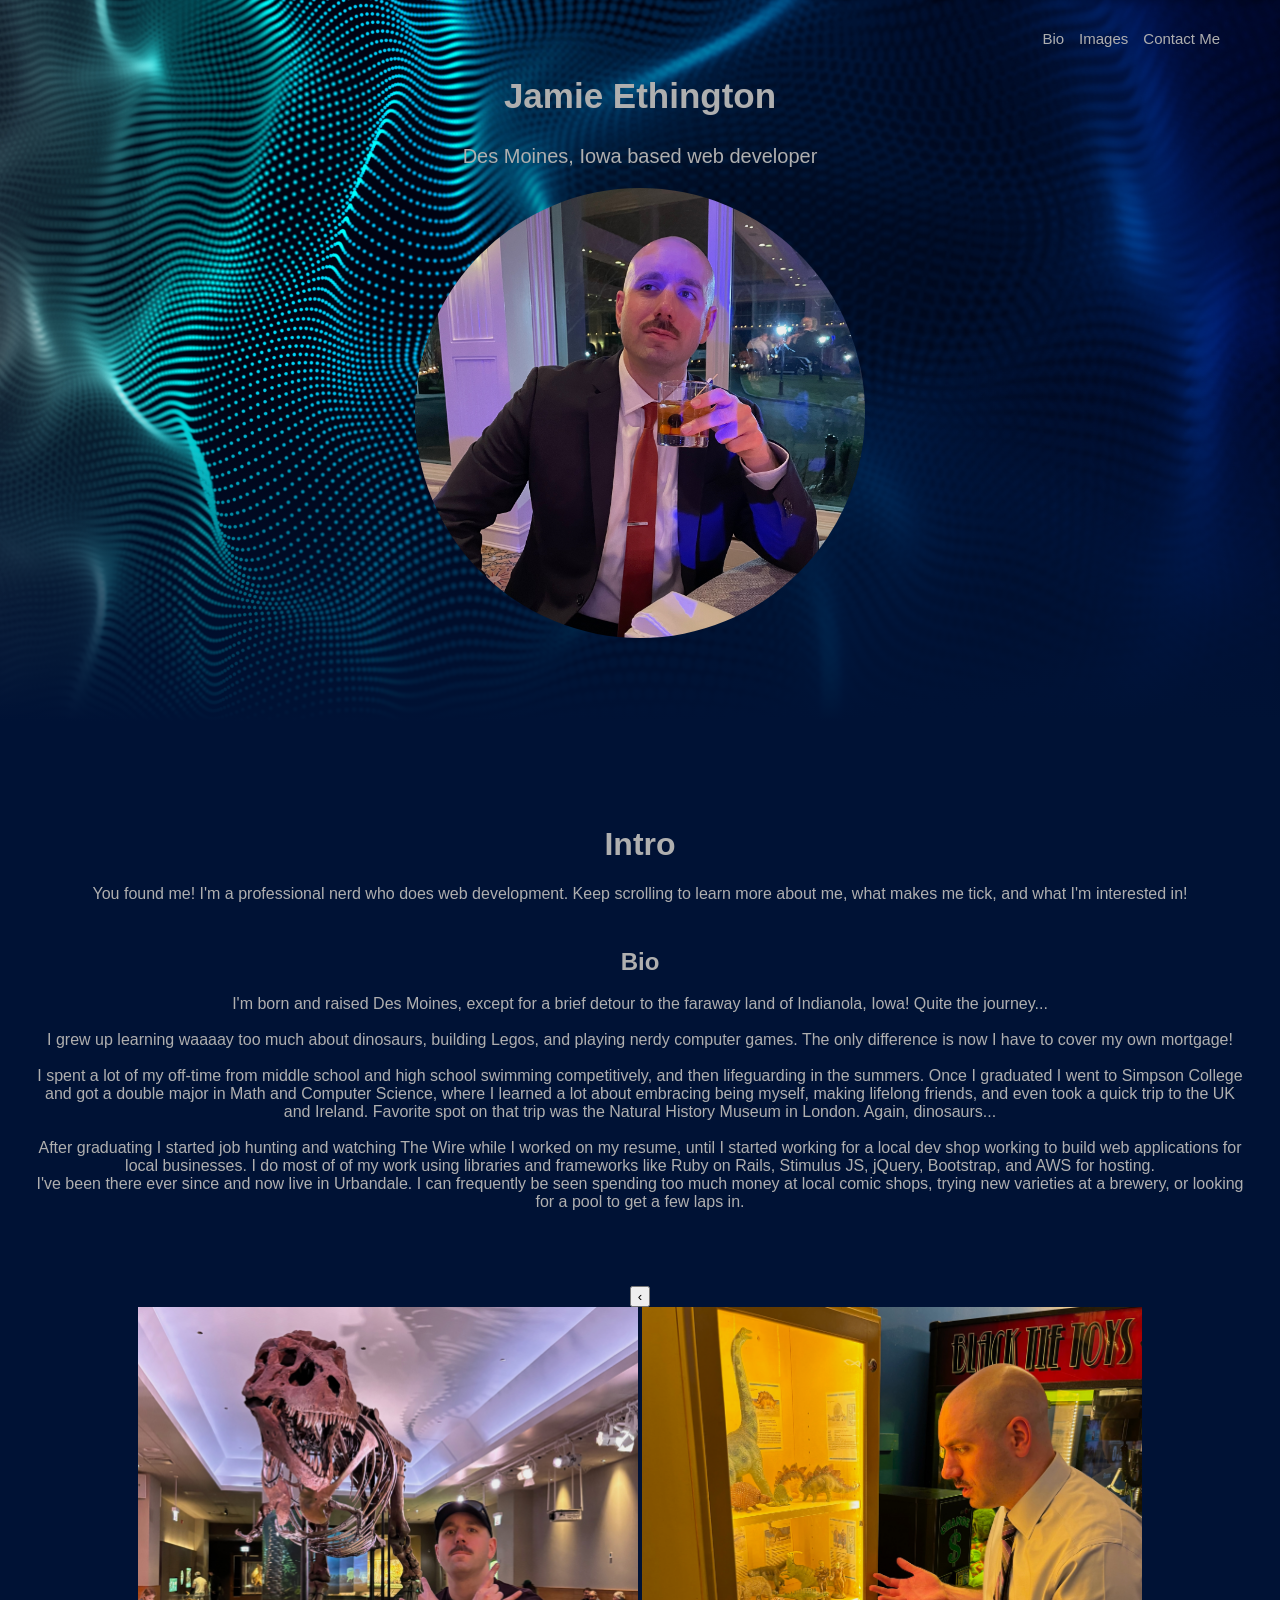
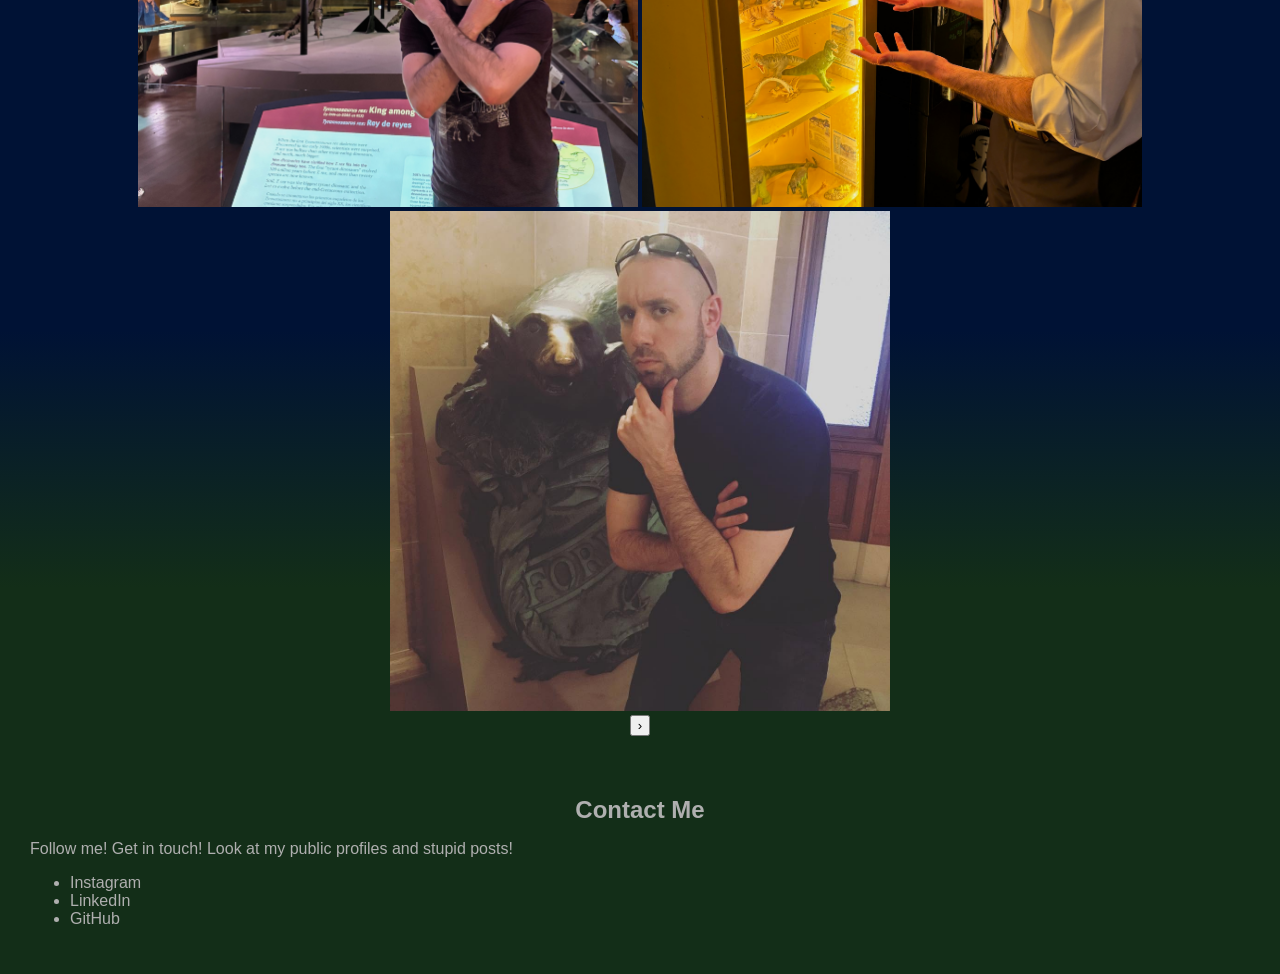
==== home.html @ 471b459c "Smooth scroll for nav links and extra styling" ====
<!DOCTYPE html>
<html lang="en">
  <head>
    <title>Jamie Ethington</title>
    <meta charset="utf-8">
    <meta name="viewport" content="width=device-width, initial-scale=1">
    <link rel="stylesheet" href="assets/stylesheets/styles.css">
  </head>

  <body>
    <script src="assets/javascripts/carousel.js"></script>
    <script src="assets/javascripts/smooth-scroll.js"></script>
    <div class="header-info">
      <div class="navbar"> 
        <a href="#bio-container" class="navbar-link">
          Bio
        </a>
  
        <a href="#image-container" class="navbar-link">
          Images
        </a>
  
        <a href="#contact-me" class="navbar-link">
          Contact Me
        </a>
      </div>

      <h2>Jamie Ethington</h2>
      <p>Des Moines, Iowa based web developer</p>
      <img src="images/Fancy.jpeg" class="intro-image">
    </div>

    <div class="main-content">
      <div class="intro">
        <h1>Intro</h1>
        <p>
          You found me! I'm a professional nerd who does web development. Keep scrolling to learn more about me, what makes me tick,
          and what I'm interested in!
        </p>
      </div>

      <div class="bio" id="bio-container">
        <h2>Bio</h2>
        <p>
          I'm born and raised Des Moines, except for a brief detour to the faraway land of Indianola, Iowa! Quite the journey...
          <br />
          <br />
          I grew up learning waaaay too much about dinosaurs, building Legos, and playing nerdy computer games. The only difference is now
          I have to cover my own mortgage!
          <br />
          <br />
          I spent a lot of my off-time from middle school and high school swimming competitively, and then lifeguarding in the summers.
          Once I graduated I went to Simpson College
          and got a double major in Math and Computer Science, where I learned a lot about embracing being myself, making lifelong friends, and
          even took a quick trip to the UK and Ireland. Favorite spot on that trip was the Natural History Museum in London. Again, dinosaurs...
          <br />
          <br />
          After graduating I started job hunting and watching The Wire while I worked on my resume, until I started working for a local
          dev shop working to build web applications for local businesses. I do most of of my work using libraries and frameworks like
          Ruby on Rails, Stimulus JS, jQuery, Bootstrap, and AWS for hosting.
          <br />
          I've been there ever since and now live in Urbandale. I can frequently be seen spending too much money
          at local comic shops, trying new varieties at a brewery, or looking for a pool to get a few laps in.
        </p>
      </div>

      <div class="image-carousel" id="image-container">
        <button class="carousel-btn prev" aria-label="Previous slide">‹</button>
        <div class="carousel-track">
          <img src="images/Sue.jpeg" class="carousel-slide active" height="500" width="500">
          <img src="images/Confused.jpeg" class="carousel-slide" height="500" width="500">
          <img src="images/Wisconsin.jpg" class="carousel-slide" height="500" width="500">
        </div>
        <button class="carousel-btn next" aria-label="Next slide">›</button>
      </div>
    </div>

    <div class="footer-links" id="contact-me">
      <h2 class="footer-header">Contact Me</h2>
      <p>Follow me! Get in touch! Look at my public profiles and stupid posts!</p>
      <ul>
        <li>
          <a href="https://www.instagram.com/jamie_ethington" target="_blank">Instagram</a>
        </li>

        <li>
          <a href="https://www.linkedin.com/in/jamesethington/" target="_blank">LinkedIn</a>
        </li>

        <li>
          <a href="https://github.com/jamie-e" target="_blank">GitHub</a>
        </li>
      </ul>
    </div>
    <script src="assets/javascripts/carousel.js"></script>
    <script src="assets/javascripts/smooth-scroll.js"></script>
  </body>
</html>
---- assets/stylesheets/styles.css ----
*, *::before, *::after {
  box-sizing: border-box;
}

html {
  scroll-behavior: smooth;
}

.header-info,
.footer-links,
.main-content {
  box-sizing: border-box;
}

body {
  font-family: Arial, Helvetica, sans-serif;
  width: 100%;
  margin: 0;
  color: #AFAFAF;
  min-height: 100vh;
  background-color: #132E18; /* fallback / color at the very bottom */
  background-image: linear-gradient(
    to bottom,
    #001235 0%,
    #001235 75%,
    #132E18 85%,
    #132E18 100%
  );
}

.navbar {
  display: flex;
  flex-direction: row;
  margin-right: 15px;
  justify-content: flex-end;
}

.navbar .navbar-link {
  font-size: 15px;
  color: #AFAFAF;
  text-decoration: none;
  margin-right: 15px;
}
.navbar .navbar-link:hover {
  color: #8C8C8C;
  text-decoration: underline;
}

.header-info {
  padding: 30px;
  padding-bottom: 75px;
  text-align: center;
  font-size: 35px;
  width: 100% !important;
  color: #AFAFAF;
  background-image:
    linear-gradient(to bottom, transparent 50%, #001235 100%),
    url('../../images/TechBackground.jpg');
  background-size: cover;
  background-repeat: no-repeat;
  background-position: center top;
}

.header-info .intro-image {
  height: 450px;
  width: 450px;
  border-radius: 50%;
  margin: 0 auto;
}

.header-info h2 {
  font-size: 35px;
  /* color: white; */
}

.header-info p {
  font-size: 20px;
  /* color: white; */
}

.main-content {
  padding: 30px;
  text-align: center;
}

.main-content .intro {
  margin-top: 75px;
  margin-bottom: 45px;
}

.main-content .bio {
  margin-bottom: 75px;
}

#bio-container,
#image-container,
#contact-me {
  scroll-margin-top: 30px;
}

.footer-links {
  padding: 30px;
  flex-direction: row;
  justify-content: space-between;
  width: 100% !important;
}

.footer-links .footer-header {
  margin: 0 auto;
  text-align: center;
}

.footer-links ul {
  list-style: disc;
}

.footer-links a {
  
  text-decoration: none;
  color: #AFAFAF;
}

.footer-links a:hover {
  color: #8C8C8C;
  text-decoration: underline;
}
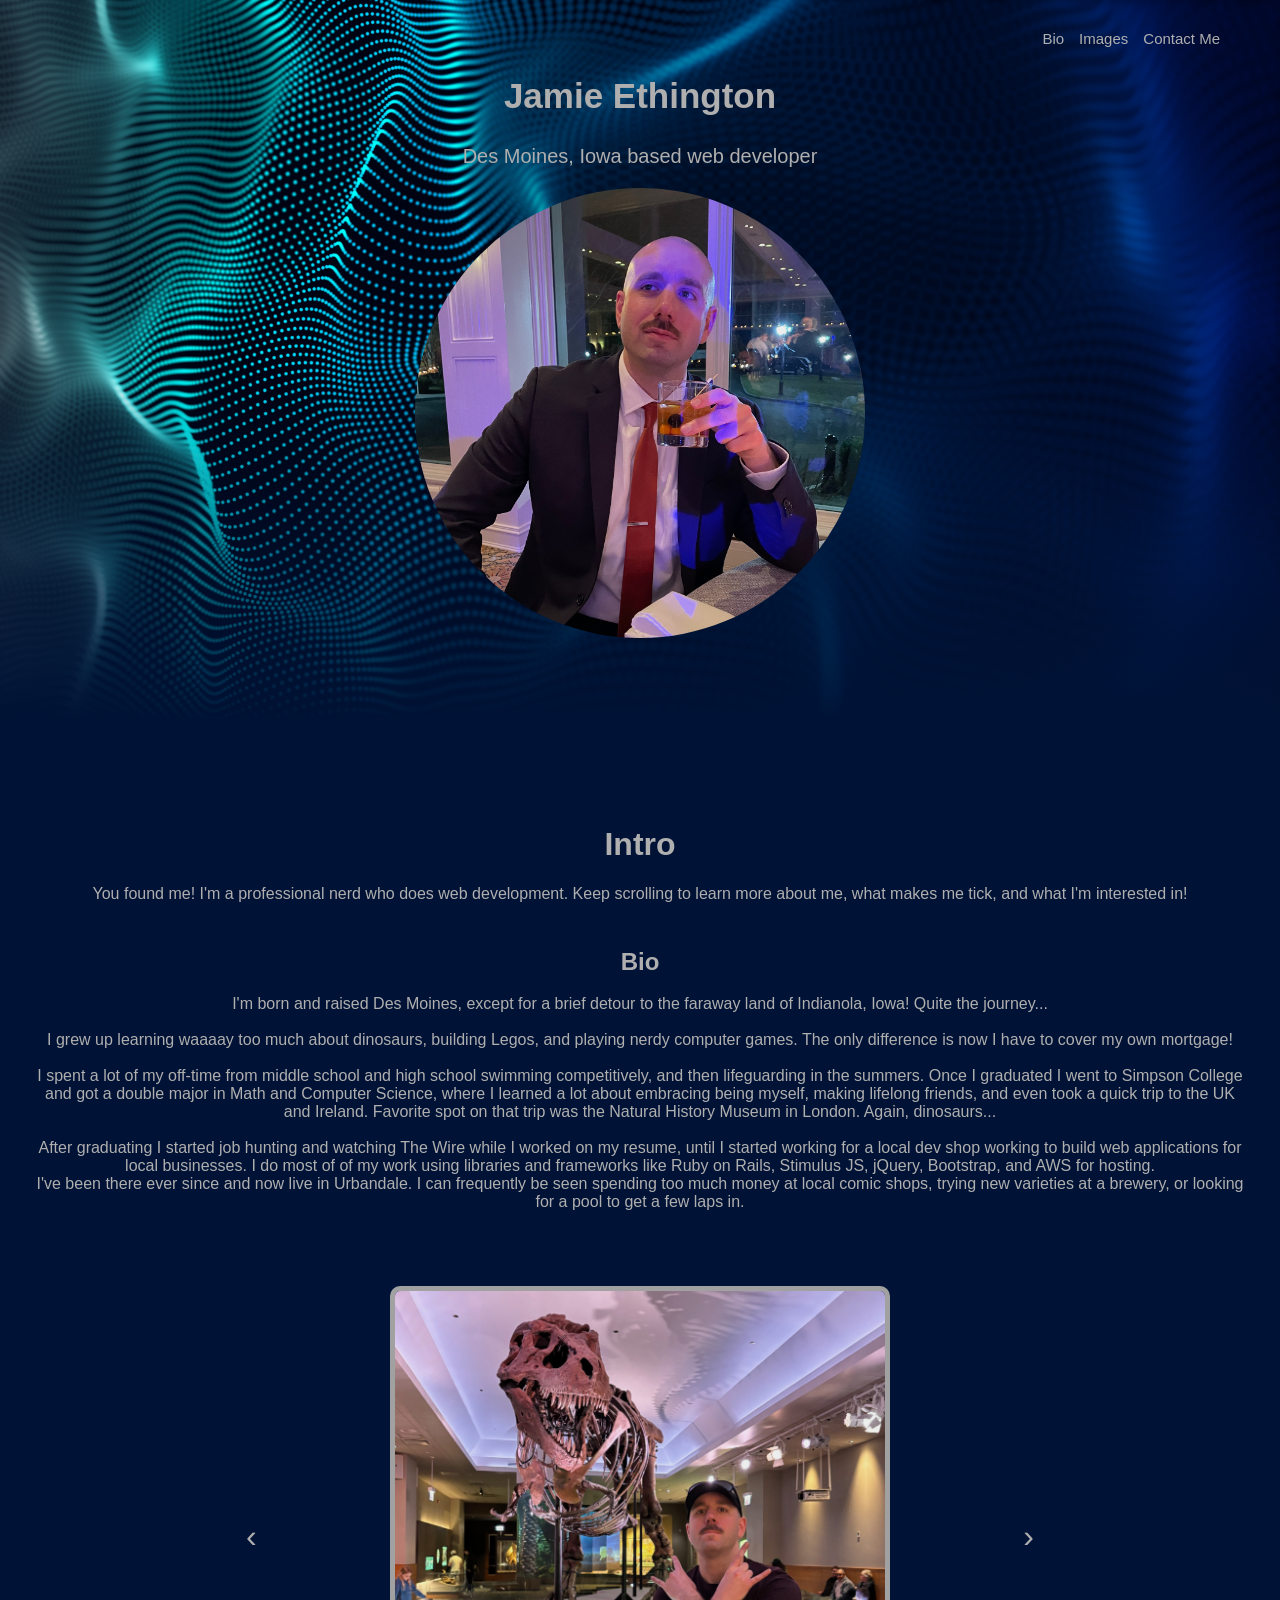
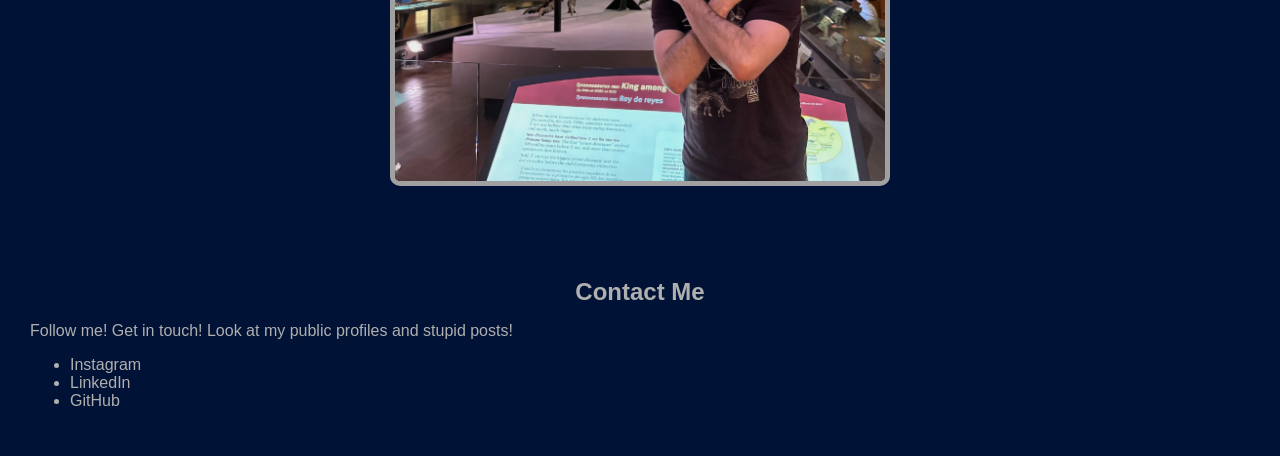
==== commit 0bcb9b43: "More styling / carousel tweaks" ====
--- a/home.html
+++ b/home.html
@@ -5,11 +5,10 @@
     <meta charset="utf-8">
     <meta name="viewport" content="width=device-width, initial-scale=1">
     <link rel="stylesheet" href="assets/stylesheets/styles.css">
+    <link rel="stylesheet" href="assets/stylesheets/carousel.css">
   </head>
 
   <body>
-    <script src="assets/javascripts/carousel.js"></script>
-    <script src="assets/javascripts/smooth-scroll.js"></script>
     <div class="header-info">
       <div class="navbar"> 
         <a href="#bio-container" class="navbar-link">
--- a/assets/stylesheets/styles.css
+++ b/assets/stylesheets/styles.css
@@ -12,19 +12,21 @@
   box-sizing: border-box;
 }
 
+.header-info.bg-loaded::before {
+  opacity: 1;
+}
+
 body {
   font-family: Arial, Helvetica, sans-serif;
   width: 100%;
   margin: 0;
   color: #AFAFAF;
   min-height: 100vh;
-  background-color: #132E18; /* fallback / color at the very bottom */
+  background-color: #001235; /* fallback / color at the very bottom */
   background-image: linear-gradient(
     to bottom,
     #001235 0%,
-    #001235 75%,
-    #132E18 85%,
-    #132E18 100%
+    #001235 75%
   );
 }
 
--- a/assets/stylesheets/carousel.css
+++ b/assets/stylesheets/carousel.css
@@ -0,0 +1,40 @@
+.image-carousel {
+  position: relative;
+  max-width: 800px;
+  margin: 2rem auto;
+}
+
+.carousel-track {
+  display: flex;
+  justify-content: center;
+  align-items: center;
+  min-height: 400px;
+}
+
+.carousel-slide {
+  display: none;
+  width: 500px;
+  height: 500px;
+  object-fit: cover;
+  border-radius: 10px;
+  border: solid 5px #A1A1A1;
+}
+
+.carousel-slide.active {
+  display: block;
+}
+
+.carousel-btn {
+  position: absolute;
+  top: 50%;
+  transform: translateY(-50%);
+  z-index: 1;
+  font-size: 2rem;
+  background: transparent;
+  border: none;
+  color: #AFAFAF;
+  cursor: pointer;
+}
+
+.carousel-btn.prev { left: 0; }
+.carousel-btn.next { right: 0; }
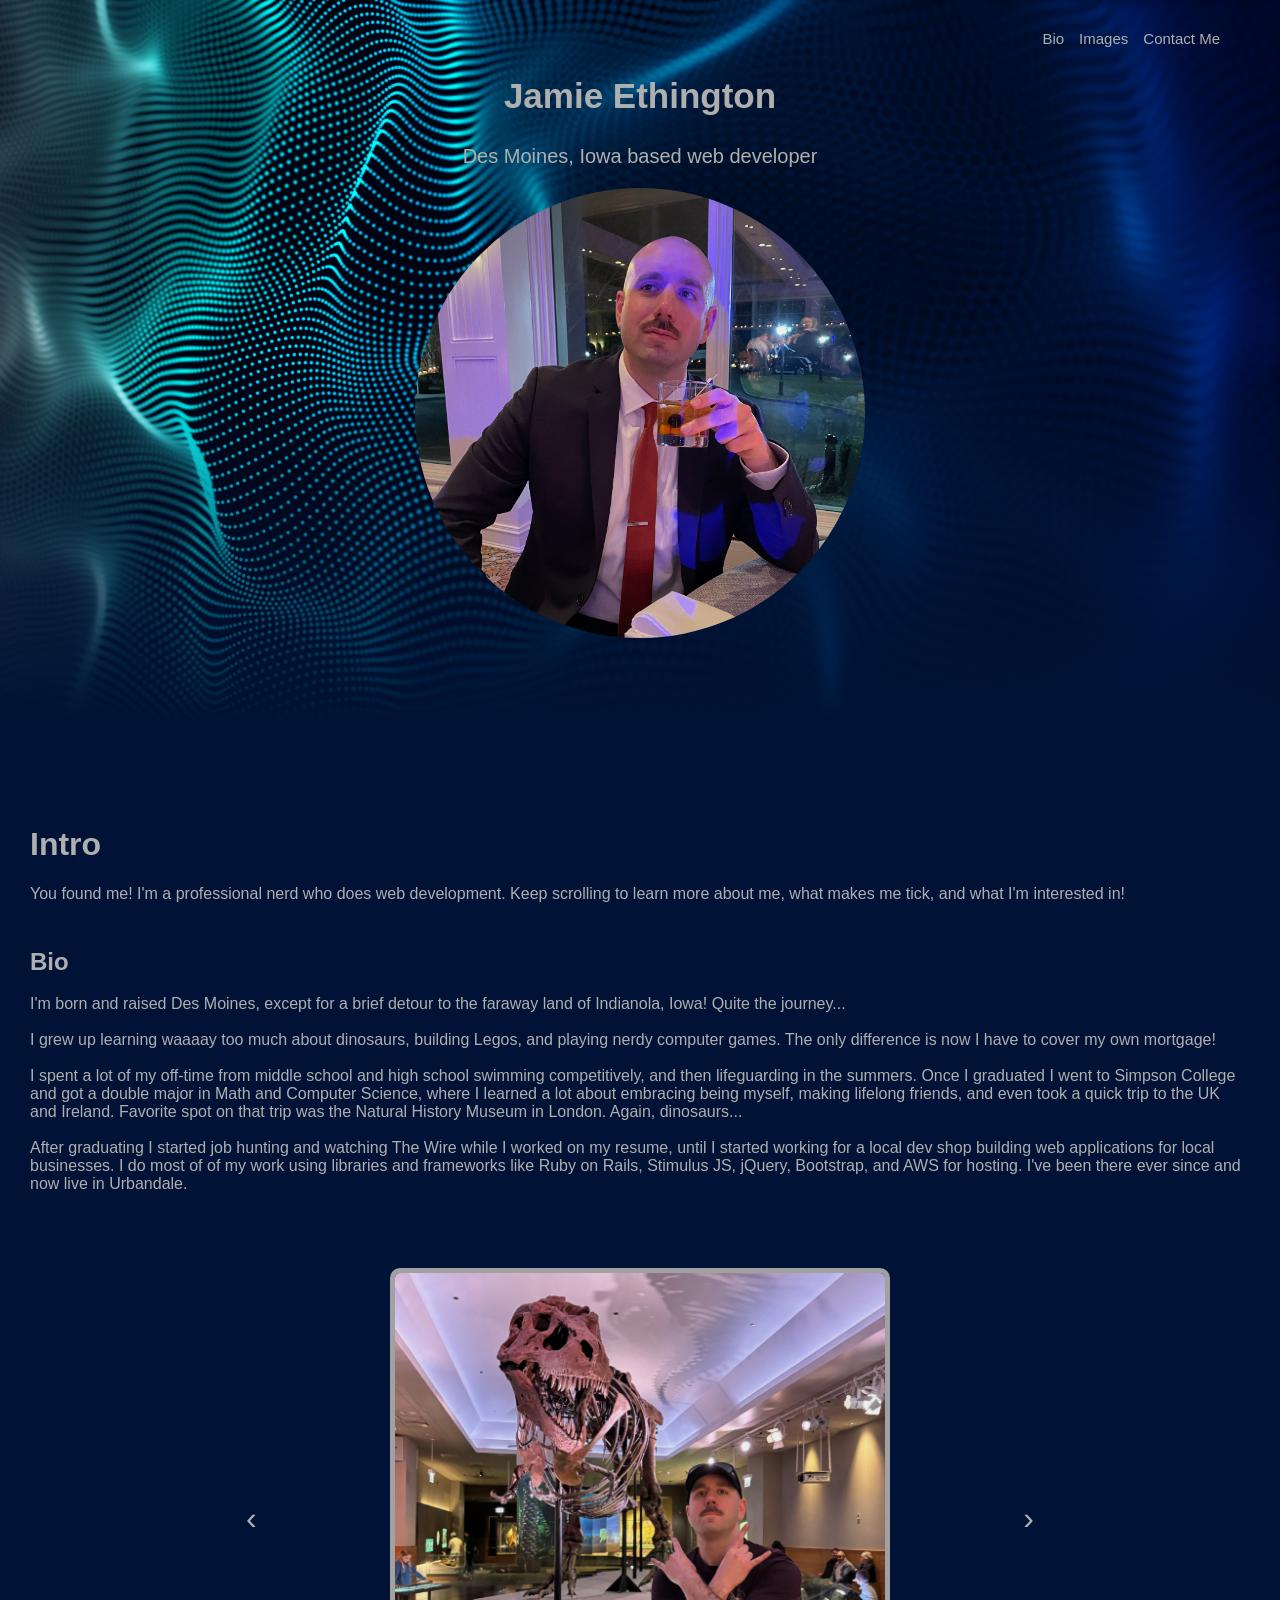
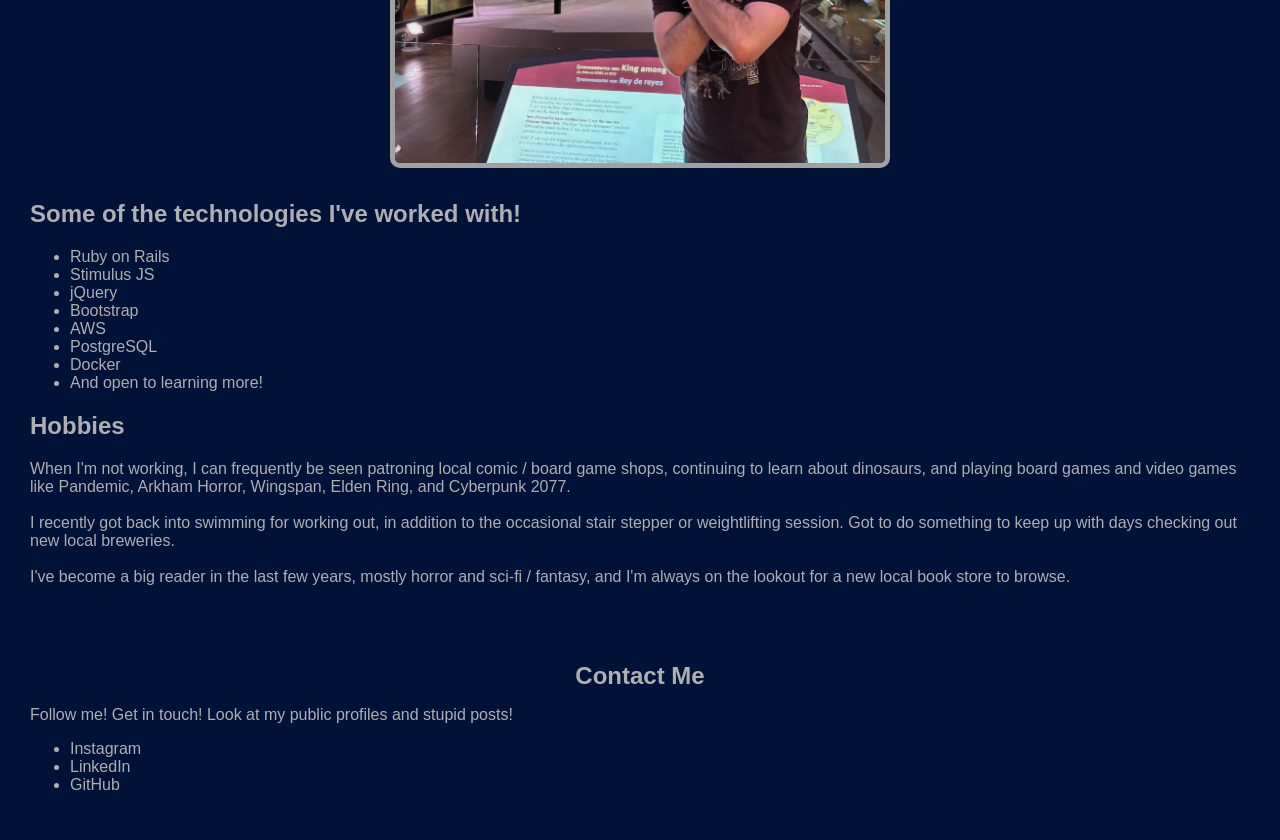
==== commit b5fdeefd: "Some home page text / format changes" ====
--- a/home.html
+++ b/home.html
@@ -55,11 +55,8 @@
           <br />
           <br />
           After graduating I started job hunting and watching The Wire while I worked on my resume, until I started working for a local
-          dev shop working to build web applications for local businesses. I do most of of my work using libraries and frameworks like
-          Ruby on Rails, Stimulus JS, jQuery, Bootstrap, and AWS for hosting.
-          <br />
-          I've been there ever since and now live in Urbandale. I can frequently be seen spending too much money
-          at local comic shops, trying new varieties at a brewery, or looking for a pool to get a few laps in.
+          dev shop building web applications for local businesses. I do most of of my work using libraries and frameworks like
+          Ruby on Rails, Stimulus JS, jQuery, Bootstrap, and AWS for hosting. I've been there ever since and now live in Urbandale.
         </p>
       </div>
 
@@ -71,6 +68,36 @@
           <img src="images/Wisconsin.jpg" class="carousel-slide" height="500" width="500">
         </div>
         <button class="carousel-btn next" aria-label="Next slide">›</button>
+      </div>
+
+      <div class="what-i-work-on">
+        <h2>Some of the technologies I've worked with!</h2>
+        <ul>
+          <li>Ruby on Rails</li>
+          <li>Stimulus JS</li>
+          <li>jQuery</li>
+          <li>Bootstrap</li>
+          <li>AWS</li>
+          <li>PostgreSQL</li>
+          <li>Docker</li>
+          <li>And open to learning more!</li>
+        </ul>
+      </div>
+
+      <div class="hobbies">
+        <h2>Hobbies</h2>
+        <p>
+          When I'm not working, I can frequently be seen patroning local comic / board game shops, continuing to learn about dinosaurs, and
+          playing board games and video games like Pandemic, Arkham Horror, Wingspan, Elden Ring, and Cyberpunk 2077.
+          <br />
+          <br />
+          I recently got back into swimming for working out, in addition to the occasional stair stepper or weightlifting session. Got to do something
+          to keep up with days checking out new local breweries.
+          <br />
+          <br />
+          I've become a big reader in the last few years, mostly horror and sci-fi / fantasy, and I'm always on the lookout for a new local book
+          store to browse.
+        </p>
       </div>
     </div>
 
--- a/assets/stylesheets/styles.css
+++ b/assets/stylesheets/styles.css
@@ -82,7 +82,7 @@
 
 .main-content {
   padding: 30px;
-  text-align: center;
+  /* text-align: center; */
 }
 
 .main-content .intro {
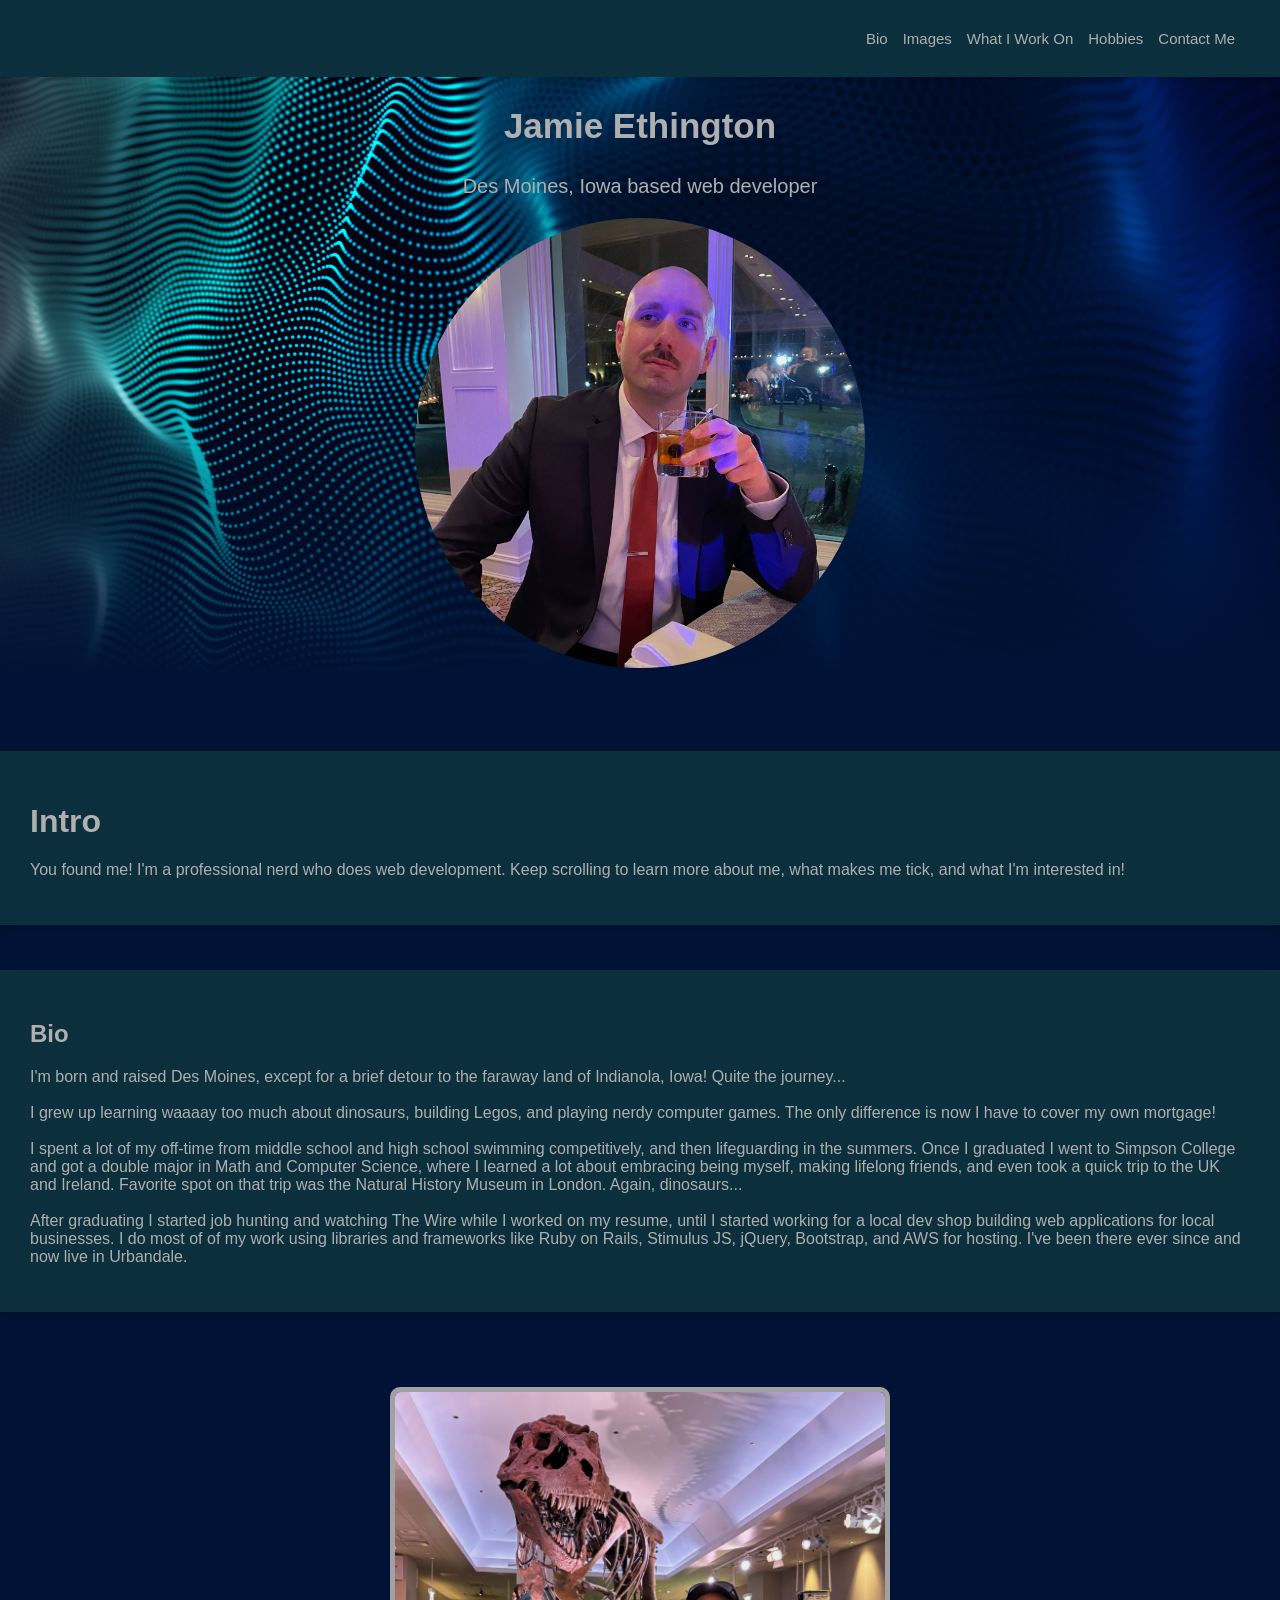
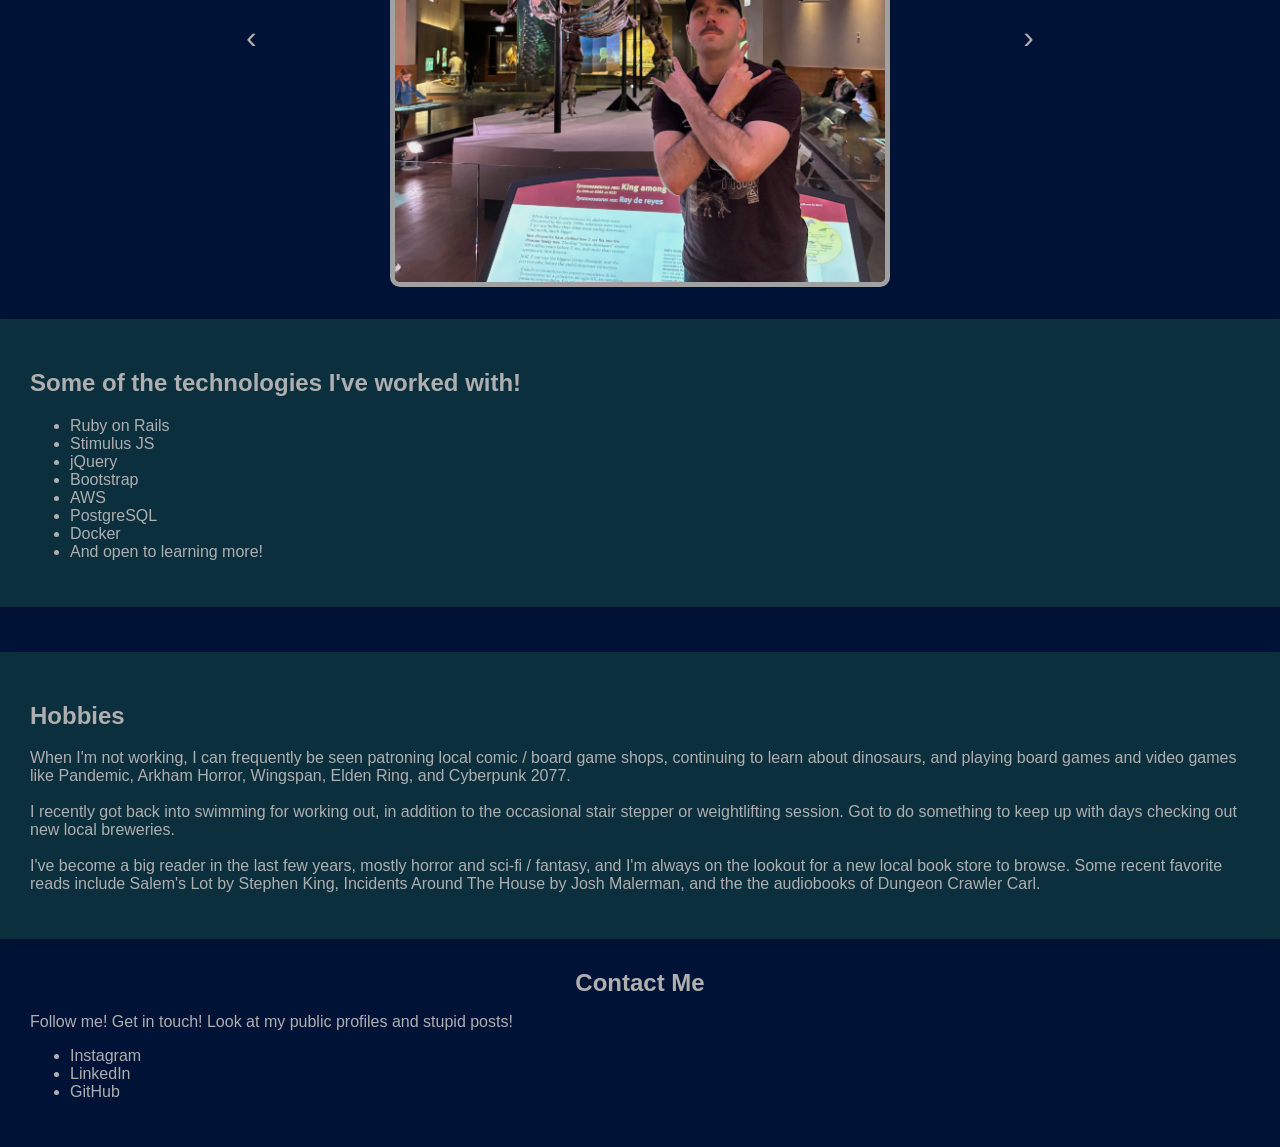
==== commit 05ccdad1: "Some home page styling changes" ====
--- a/home.html
+++ b/home.html
@@ -17,6 +17,14 @@
   
         <a href="#image-container" class="navbar-link">
           Images
+        </a>
+
+        <a href="#what-i-work-on" class="navbar-link">
+          What I Work On
+        </a>
+
+        <a href="#hobbies" class="navbar-link">
+          Hobbies
         </a>
   
         <a href="#contact-me" class="navbar-link">
@@ -70,7 +78,7 @@
         <button class="carousel-btn next" aria-label="Next slide">›</button>
       </div>
 
-      <div class="what-i-work-on">
+      <div class="what-i-work-on" id="what-i-work-on">
         <h2>Some of the technologies I've worked with!</h2>
         <ul>
           <li>Ruby on Rails</li>
@@ -84,7 +92,7 @@
         </ul>
       </div>
 
-      <div class="hobbies">
+      <div class="hobbies" id="hobbies">
         <h2>Hobbies</h2>
         <p>
           When I'm not working, I can frequently be seen patroning local comic / board game shops, continuing to learn about dinosaurs, and
@@ -96,7 +104,8 @@
           <br />
           <br />
           I've become a big reader in the last few years, mostly horror and sci-fi / fantasy, and I'm always on the lookout for a new local book
-          store to browse.
+          store to browse. Some recent favorite reads include Salem's Lot by Stephen King, Incidents Around The House by Josh Malerman, and the
+          the audiobooks of Dungeon Crawler Carl.
         </p>
       </div>
     </div>
--- a/assets/stylesheets/styles.css
+++ b/assets/stylesheets/styles.css
@@ -33,8 +33,10 @@
 .navbar {
   display: flex;
   flex-direction: row;
-  margin-right: 15px;
   justify-content: flex-end;
+  padding: 30px;
+  box-shadow: 0 4px 6px rgba(0, 0, 0, 0.1);
+  background-color: #0B2F3C;
 }
 
 .navbar .navbar-link {
@@ -49,8 +51,8 @@
 }
 
 .header-info {
-  padding: 30px;
-  padding-bottom: 75px;
+  /* padding: 30px;
+  padding-bottom: 75px; */
   text-align: center;
   font-size: 35px;
   width: 100% !important;
@@ -72,32 +74,44 @@
 
 .header-info h2 {
   font-size: 35px;
-  /* color: white; */
 }
 
 .header-info p {
   font-size: 20px;
-  /* color: white; */
-}
-
-.main-content {
-  padding: 30px;
-  /* text-align: center; */
 }
 
 .main-content .intro {
   margin-top: 75px;
   margin-bottom: 45px;
+  padding: 30px;
+  background-color: #0B2F3C;
+  box-shadow: 0 4px 6px rgba(0, 0, 0, 0.1);
 }
 
 .main-content .bio {
   margin-bottom: 75px;
+  padding: 30px;
+  background-color: #0B2F3C;
+  box-shadow: 0 4px 6px rgba(0, 0, 0, 0.1);
 }
 
 #bio-container,
 #image-container,
 #contact-me {
   scroll-margin-top: 30px;
+}
+
+.main-content .what-i-work-on {
+  padding: 30px;
+  background-color: #0B2F3C;
+  box-shadow: 0 4px 6px rgba(0, 0, 0, 0.1);
+  margin-bottom: 45px;
+}
+
+.main-content .hobbies {
+  padding: 30px;
+  background-color: #0B2F3C;
+  box-shadow: 0 4px 6px rgba(0, 0, 0, 0.1);
 }
 
 .footer-links {
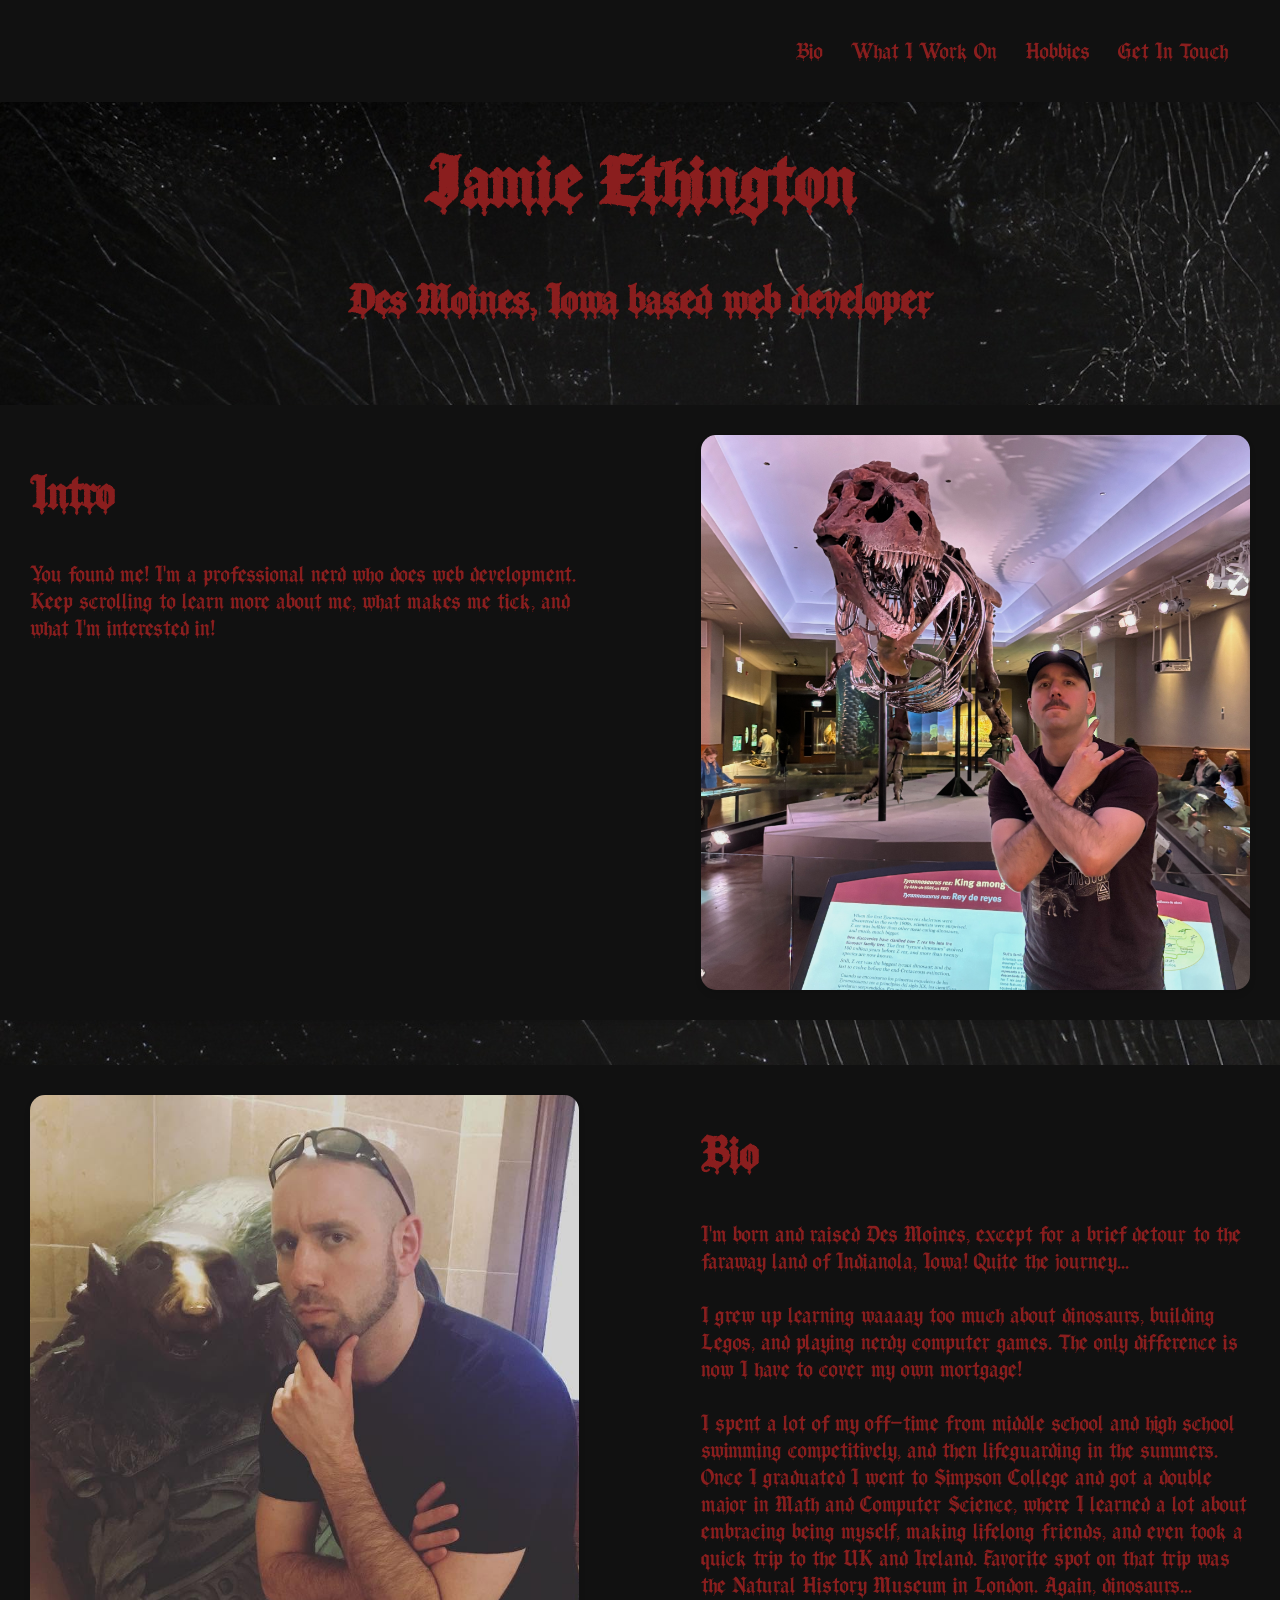
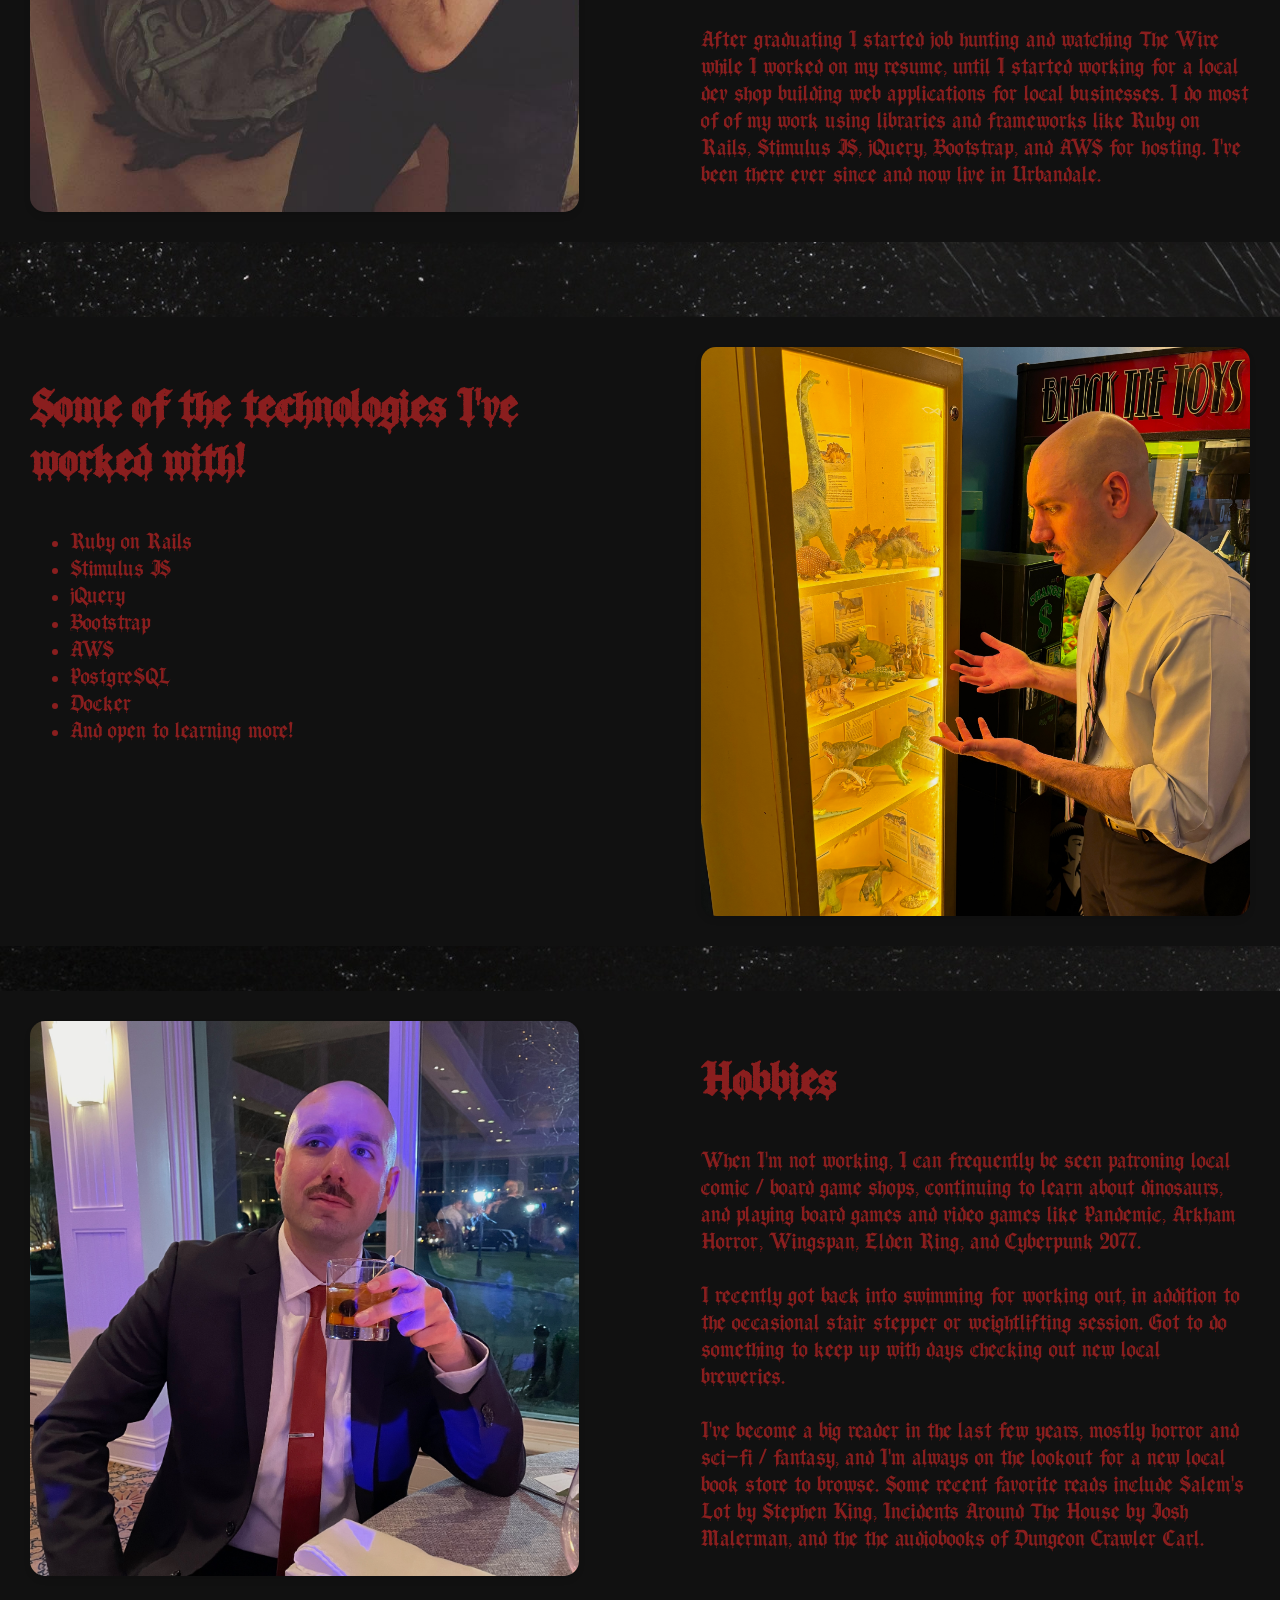
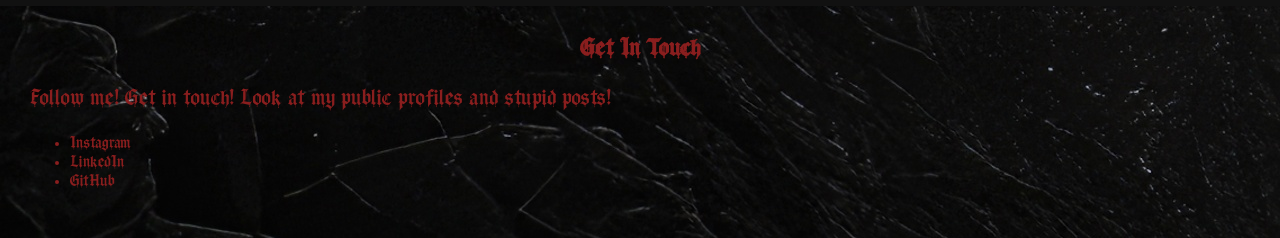
==== commit b2492009: "Adding background image and moving changes over to 'home.html' - committing before deleting home_alt" ====
--- a/home.html
+++ b/home.html
@@ -4,114 +4,132 @@
     <title>Jamie Ethington</title>
     <meta charset="utf-8">
     <meta name="viewport" content="width=device-width, initial-scale=1">
-    <link rel="stylesheet" href="assets/stylesheets/styles.css">
-    <link rel="stylesheet" href="assets/stylesheets/carousel.css">
+    <link rel="stylesheet" href="assets/stylesheets/home_styles.css">
+    <link rel="stylesheet" href="assets/stylesheets/media_queries.css">
   </head>
 
   <body>
     <div class="header-info">
       <div class="navbar"> 
-        <a href="#bio-container" class="navbar-link">
-          Bio
-        </a>
+        <div class="nav-links">
+          <a href="#bio-container" class="navbar-link">
+            Bio
+          </a>
   
-        <a href="#image-container" class="navbar-link">
-          Images
-        </a>
+          <a href="#what-i-work-on" class="navbar-link">
+            What I Work On
+          </a>
 
-        <a href="#what-i-work-on" class="navbar-link">
-          What I Work On
-        </a>
+          <a href="#hobbies" class="navbar-link">
+            Hobbies
+          </a>
 
-        <a href="#hobbies" class="navbar-link">
-          Hobbies
-        </a>
-  
-        <a href="#contact-me" class="navbar-link">
-          Contact Me
-        </a>
+          <a href="#get-in-touch" class="navbar-link">
+            Get In Touch
+          </a>
+        </div>
+
+        <!-- Hamburger Button (Mobile Only) -->
+        <button class="hamburger" id="hamburger-btn" aria-label="Toggle Navigation">
+          &#9776; <!-- Unicode hamburger icon (☰) -->
+        </button>
       </div>
 
-      <h2>Jamie Ethington</h2>
-      <p>Des Moines, Iowa based web developer</p>
-      <img src="images/Fancy.jpeg" class="intro-image">
+
+      <h1>Jamie Ethington</h2>
+      <h3>Des Moines, Iowa based web developer</h3>
     </div>
 
     <div class="main-content">
       <div class="intro">
-        <h1>Intro</h1>
-        <p>
-          You found me! I'm a professional nerd who does web development. Keep scrolling to learn more about me, what makes me tick,
-          and what I'm interested in!
-        </p>
+        <div class="intro-text">
+          <h2>Intro</h2>
+          <p>
+            You found me! I'm a professional nerd who does web development. Keep scrolling to learn more about me, what makes me tick,
+            and what I'm interested in!
+          </p>
+        </div>
+
+        <div class="intro-image">
+          <img src="images/Sue.jpeg" class="page-image-img">
+        </div>
       </div>
 
       <div class="bio" id="bio-container">
-        <h2>Bio</h2>
-        <p>
-          I'm born and raised Des Moines, except for a brief detour to the faraway land of Indianola, Iowa! Quite the journey...
-          <br />
-          <br />
-          I grew up learning waaaay too much about dinosaurs, building Legos, and playing nerdy computer games. The only difference is now
-          I have to cover my own mortgage!
-          <br />
-          <br />
-          I spent a lot of my off-time from middle school and high school swimming competitively, and then lifeguarding in the summers.
-          Once I graduated I went to Simpson College
-          and got a double major in Math and Computer Science, where I learned a lot about embracing being myself, making lifelong friends, and
-          even took a quick trip to the UK and Ireland. Favorite spot on that trip was the Natural History Museum in London. Again, dinosaurs...
-          <br />
-          <br />
-          After graduating I started job hunting and watching The Wire while I worked on my resume, until I started working for a local
-          dev shop building web applications for local businesses. I do most of of my work using libraries and frameworks like
-          Ruby on Rails, Stimulus JS, jQuery, Bootstrap, and AWS for hosting. I've been there ever since and now live in Urbandale.
-        </p>
-      </div>
+        <div class="bio-image">
+          <img src="images/Wisconsin.jpg" class="page-image-img">
+        </div>
 
-      <div class="image-carousel" id="image-container">
-        <button class="carousel-btn prev" aria-label="Previous slide">‹</button>
-        <div class="carousel-track">
-          <img src="images/Sue.jpeg" class="carousel-slide active" height="500" width="500">
-          <img src="images/Confused.jpeg" class="carousel-slide" height="500" width="500">
-          <img src="images/Wisconsin.jpg" class="carousel-slide" height="500" width="500">
+        <div class="bio-text">
+          <h2>Bio</h2>
+          <p>
+            I'm born and raised Des Moines, except for a brief detour to the faraway land of Indianola, Iowa! Quite the journey...
+            <br />
+            <br />
+            I grew up learning waaaay too much about dinosaurs, building Legos, and playing nerdy computer games. The only difference is now
+            I have to cover my own mortgage!
+            <br />
+            <br />
+            I spent a lot of my off-time from middle school and high school swimming competitively, and then lifeguarding in the summers.
+            Once I graduated I went to Simpson College
+            and got a double major in Math and Computer Science, where I learned a lot about embracing being myself, making lifelong friends, and
+            even took a quick trip to the UK and Ireland. Favorite spot on that trip was the Natural History Museum in London. Again, dinosaurs...
+            <br />
+            <br />
+            After graduating I started job hunting and watching The Wire while I worked on my resume, until I started working for a local
+            dev shop building web applications for local businesses. I do most of of my work using libraries and frameworks like
+            Ruby on Rails, Stimulus JS, jQuery, Bootstrap, and AWS for hosting. I've been there ever since and now live in Urbandale.
+          </p>
         </div>
-        <button class="carousel-btn next" aria-label="Next slide">›</button>
       </div>
 
       <div class="what-i-work-on" id="what-i-work-on">
-        <h2>Some of the technologies I've worked with!</h2>
-        <ul>
-          <li>Ruby on Rails</li>
-          <li>Stimulus JS</li>
-          <li>jQuery</li>
-          <li>Bootstrap</li>
-          <li>AWS</li>
-          <li>PostgreSQL</li>
-          <li>Docker</li>
-          <li>And open to learning more!</li>
-        </ul>
+
+        <div class="what-i-work-on-text">
+          <h2>Some of the technologies I've worked with!</h2>
+          <ul>
+            <li>Ruby on Rails</li>
+            <li>Stimulus JS</li>
+            <li>jQuery</li>
+            <li>Bootstrap</li>
+            <li>AWS</li>
+            <li>PostgreSQL</li>
+            <li>Docker</li>
+            <li>And open to learning more!</li>
+          </ul>
+        </div>
+
+        <div class="what-i-work-on-image">
+          <img src="images/Confused.jpeg" class="page-image-img">
+        </div>
       </div>
 
       <div class="hobbies" id="hobbies">
-        <h2>Hobbies</h2>
-        <p>
-          When I'm not working, I can frequently be seen patroning local comic / board game shops, continuing to learn about dinosaurs, and
-          playing board games and video games like Pandemic, Arkham Horror, Wingspan, Elden Ring, and Cyberpunk 2077.
-          <br />
-          <br />
-          I recently got back into swimming for working out, in addition to the occasional stair stepper or weightlifting session. Got to do something
-          to keep up with days checking out new local breweries.
-          <br />
-          <br />
-          I've become a big reader in the last few years, mostly horror and sci-fi / fantasy, and I'm always on the lookout for a new local book
-          store to browse. Some recent favorite reads include Salem's Lot by Stephen King, Incidents Around The House by Josh Malerman, and the
-          the audiobooks of Dungeon Crawler Carl.
-        </p>
+        <div class="hobbies-image">
+          <img src="images/Fancy.jpeg" class="page-image-img">
+        </div>
+
+        <div class="hobbies-text">
+          <h2>Hobbies</h2>
+          <p>
+            When I'm not working, I can frequently be seen patroning local comic / board game shops, continuing to learn about dinosaurs, and
+            playing board games and video games like Pandemic, Arkham Horror, Wingspan, Elden Ring, and Cyberpunk 2077.
+            <br />
+            <br />
+            I recently got back into swimming for working out, in addition to the occasional stair stepper or weightlifting session. Got to do something
+            to keep up with days checking out new local breweries.
+            <br />
+            <br />
+            I've become a big reader in the last few years, mostly horror and sci-fi / fantasy, and I'm always on the lookout for a new local book
+            store to browse. Some recent favorite reads include Salem's Lot by Stephen King, Incidents Around The House by Josh Malerman, and the
+            the audiobooks of Dungeon Crawler Carl.
+          </p>
+        </div>
       </div>
     </div>
 
-    <div class="footer-links" id="contact-me">
-      <h2 class="footer-header">Contact Me</h2>
+    <div class="footer-links" id="get-in-touch">
+      <h2 class="footer-header">Get In Touch</h2>
       <p>Follow me! Get in touch! Look at my public profiles and stupid posts!</p>
       <ul>
         <li>
--- a/assets/stylesheets/home_styles.css
+++ b/assets/stylesheets/home_styles.css
@@ -0,0 +1,236 @@
+@font-face {
+  font-family: "Grimoire";
+  src: url("../fonts/GrimoireNoire.otf") format("opentype");
+  font-weight: normal;
+  font-style: normal;
+  font-display: swap;
+}
+
+*, *::before, *::after {
+  box-sizing: border-box;
+}
+
+html {
+  scroll-behavior: smooth;
+}
+
+.hamburger {
+  display: none;
+  background: none;
+  border: none;
+  font-size: 28px;
+  cursor: pointer;
+  color: #8A1E1E;
+}
+
+.header-info,
+.footer-links,
+.main-content {
+  box-sizing: border-box;
+}
+
+.header-info.bg-loaded::before {
+  opacity: 1;
+}
+
+body {
+  font-family: "Grimoire", Arial, sans-serif;
+  width: 100%;
+  margin: 0;
+  color: #8A1E1E;
+  min-height: 100vh;
+  /*
+    Background Image downloaded from Mustafa V on Vecteezy
+    URL: https://www.vecteezy.com/members/mfbtasarim
+  */
+  background-color: #1A1A1A;
+  background-image: url('../../images/vecteezy_textured-black-board-background-close-up-background-with_22563338.jpg');
+  background-repeat: repeat;
+}
+
+body p {
+  font-size: 22px;
+  font-weight: 300;
+}
+
+.navbar {
+  display: flex;
+  flex-direction: row;
+  justify-content: flex-end;
+  padding: 30px;
+  box-shadow: 0 4px 6px rgba(0, 0, 0, 0.1);
+  background-color: #111111;
+}
+
+.navbar .navbar-link {
+  font-size: 22px;
+  color: #8A1E1E;
+  text-decoration: none;
+  margin-right: 22px;
+}
+.navbar .navbar-link:hover {
+  color: #8C8C8C;
+  text-decoration: underline;
+}
+
+.header-info {
+  /* padding: 30px;
+  padding-bottom: 75px; */
+  text-align: center;
+  font-size: 35px;
+  width: 100% !important;
+  color: #8A1E1E;
+  background-size: cover;
+  background-repeat: no-repeat;
+  background-position: center top;
+}
+
+.header-info .intro-image {
+  height: 450px;
+  width: 450px;
+  border-radius: 50%;
+  margin: 0 auto;
+}
+
+.header-info h2 {
+  font-size: 45px;
+}
+
+.header-info p {
+  font-size: 20px;
+}
+
+.page-image-img {
+  border-radius: 15px;
+  box-shadow: 0 4px 6px rgba(0, 0, 0, 0.1);
+  width: 100%;
+  height: 100%;
+  object-fit: cover;
+}
+
+.intro h2,
+.bio h2,
+.what-i-work-on h2,
+.hobbies h2 {
+  font-size: 45px;
+}
+
+.main-content .intro {
+  margin-top: 75px;
+  margin-bottom: 45px;
+  padding: 30px;
+  background-color: #111111;
+  box-shadow: 0 4px 6px rgba(0, 0, 0, 0.1);
+  display: flex;
+  flex-direction: row;
+  justify-content: space-between;
+}
+
+.main-content .intro .intro-text {
+  width: 45%;
+  text-align: left;
+}
+
+.main-content .intro .intro-image {
+  width: 45%;
+  text-align: right;
+}
+
+.main-content .bio {
+  margin-bottom: 75px;
+  padding: 30px;
+  background-color: #111111;
+  box-shadow: 0 4px 6px rgba(0, 0, 0, 0.1);
+  display: flex;
+  flex-direction: row;
+  justify-content: space-between;
+}
+
+.main-content .bio .bio-text {
+  width: 45%;
+}
+
+.main-content .bio .bio-image {
+  width: 45%;
+  text-align: left;
+}
+
+#bio-container,
+#image-container,
+#contact-me {
+  scroll-margin-top: 30px;
+}
+
+.main-content .what-i-work-on {
+  padding: 30px;
+  background-color: #111111;
+  box-shadow: 0 4px 6px rgba(0, 0, 0, 0.1);
+  margin-bottom: 45px;
+  display: flex;
+  flex-direction: row;
+  justify-content: space-between;
+}
+
+.main-content .what-i-work-on .what-i-work-on-text {
+  width: 45%;
+  text-align: left;
+}
+
+.main-content .what-i-work-on .what-i-work-on-image {
+  width: 45%;
+  text-align: right;
+}
+
+.main-content .what-i-work-on .what-i-work-on-text ul {
+  margin-bottom: 35px;
+}
+
+.main-content .what-i-work-on .what-i-work-on-text li {
+  font-size: 22px;
+  font-weight: 300;
+}
+
+.main-content .hobbies {
+  padding: 30px;
+  background-color: #111111;
+  box-shadow: 0 4px 6px rgba(0, 0, 0, 0.1);
+  display: flex;
+  flex-direction: row;
+  justify-content: space-between;
+}
+
+.main-content .hobbies .hobbies-text {
+  width: 45%;
+  text-align: left;
+}
+
+.main-content .hobbies .hobbies-image {
+  width: 45%;
+  text-align: leftr;
+}
+
+.footer-links {
+  padding: 30px;
+  flex-direction: row;
+  justify-content: space-between;
+  width: 100% !important;
+}
+
+.footer-links .footer-header {
+  margin: 0 auto;
+  text-align: center;
+}
+
+.footer-links ul {
+  list-style: disc;
+}
+
+.footer-links a {
+  text-decoration: none;
+  color: #8A1E1E;
+}
+
+.footer-links a:hover {
+  color: #AFAFAF;
+  text-decoration: underline;
+}
--- a/assets/stylesheets/media_queries.css
+++ b/assets/stylesheets/media_queries.css
@@ -0,0 +1,50 @@
+@media (max-width: 768px) {
+  .main-content .intro,
+  .main-content .bio,
+  .main-content .what-i-work-on,
+  .main-content .hobbies {
+    flex-direction: column;
+    align-items: center;
+  }
+
+  .main-content .intro .intro-text,
+  .main-content .intro .intro-image,
+  .main-content .bio .bio-text,
+  .main-content .bio .bio-image,
+  .main-content .what-i-work-on .what-i-work-on-text,
+  .main-content .what-i-work-on .what-i-work-on-image,
+  .main-content .hobbies .hobbies-text,
+  .main-content .hobbies .hobbies-image {
+    width: 100%;
+  }
+
+  .main-content .bio .bio-text {
+    text-align: left;
+  }
+
+  .main-content .intro .intro-image img,
+  .main-content .bio .bio-image img,
+  .main-content .what-i-work-on .what-i-work-on-image img,
+  .main-content .hobbies .hobbies-image img {
+    max-width: 100%;
+    height: auto;
+  }
+
+  .hamburger {
+    display: block; /* Show hamburger on mobile */
+  }
+
+  .nav-links {
+    display: none; /* Hide standard links by default */
+    flex-direction: column;
+    width: 100%;
+  }
+
+  .nav-links a {
+    margin-bottom: 20px;
+  }
+
+  .nav-links.active {
+    display: flex; /* Show menu when toggled */
+  }
+}
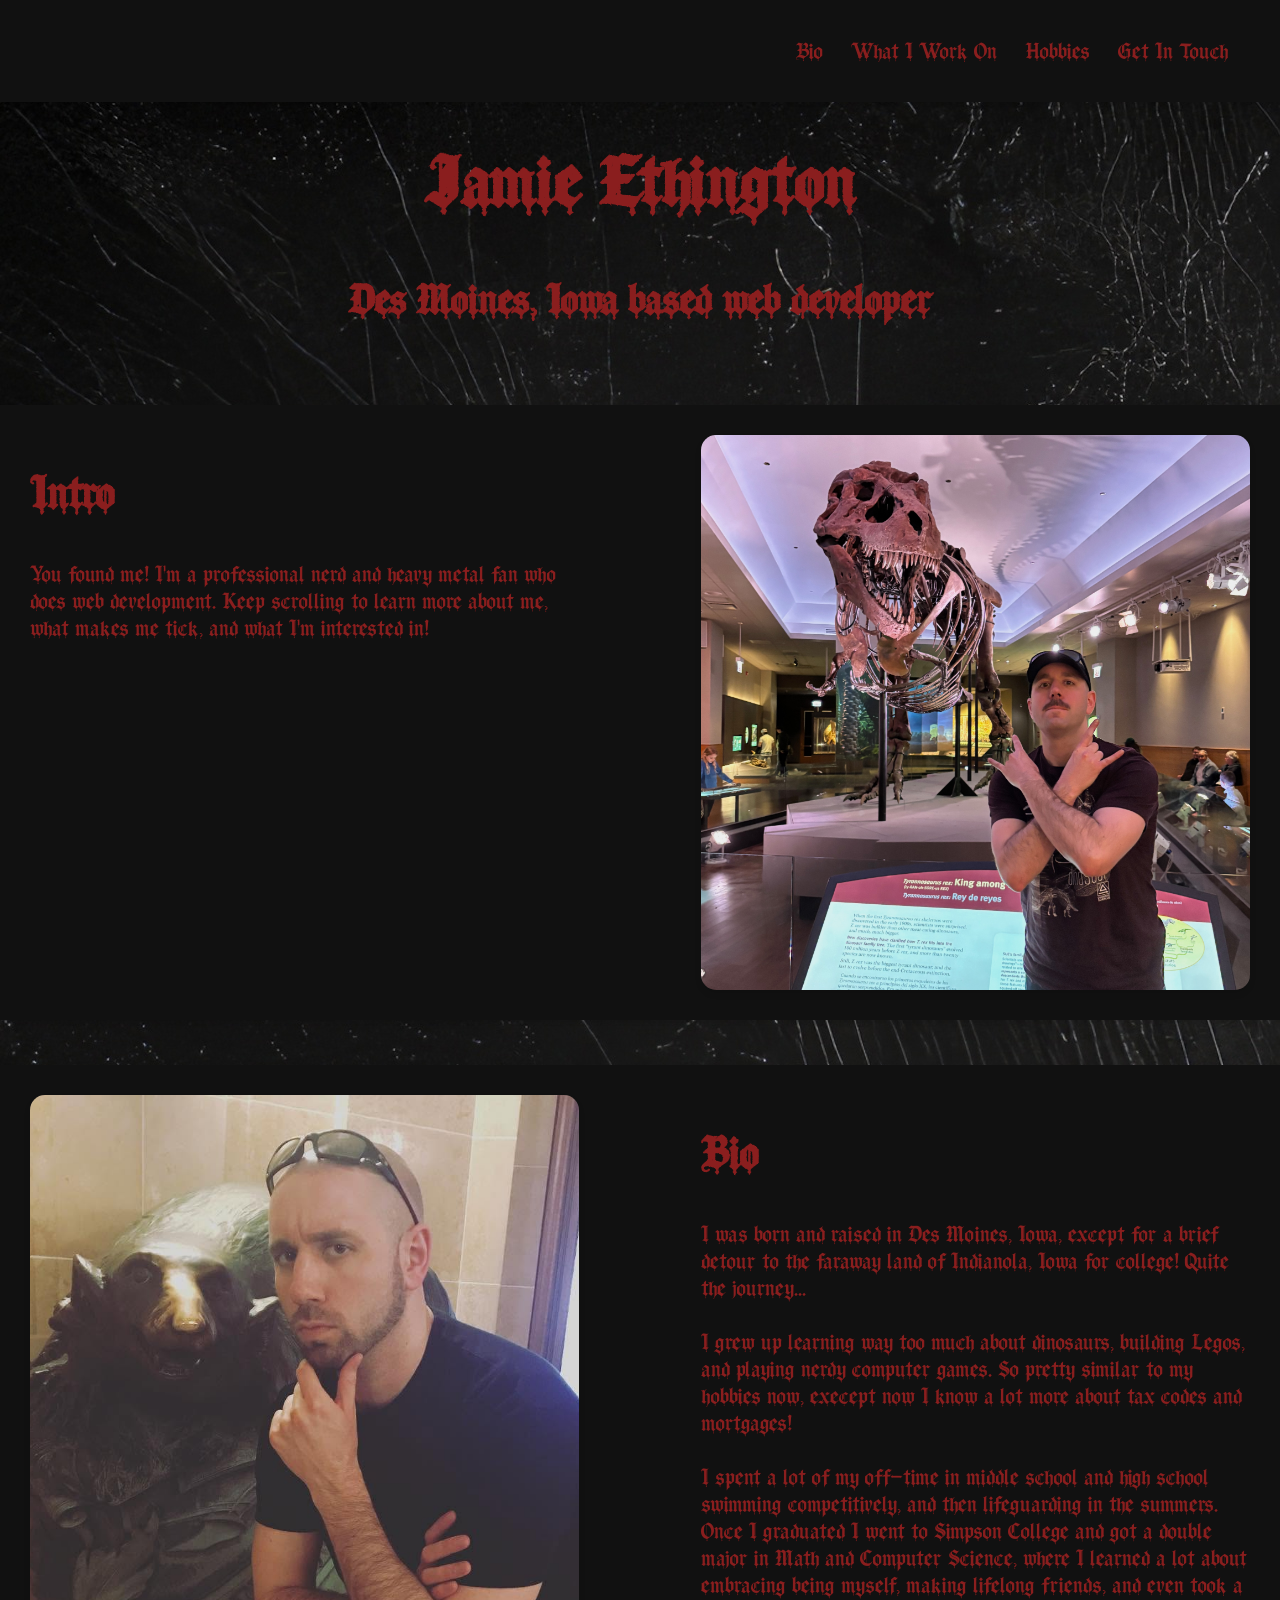
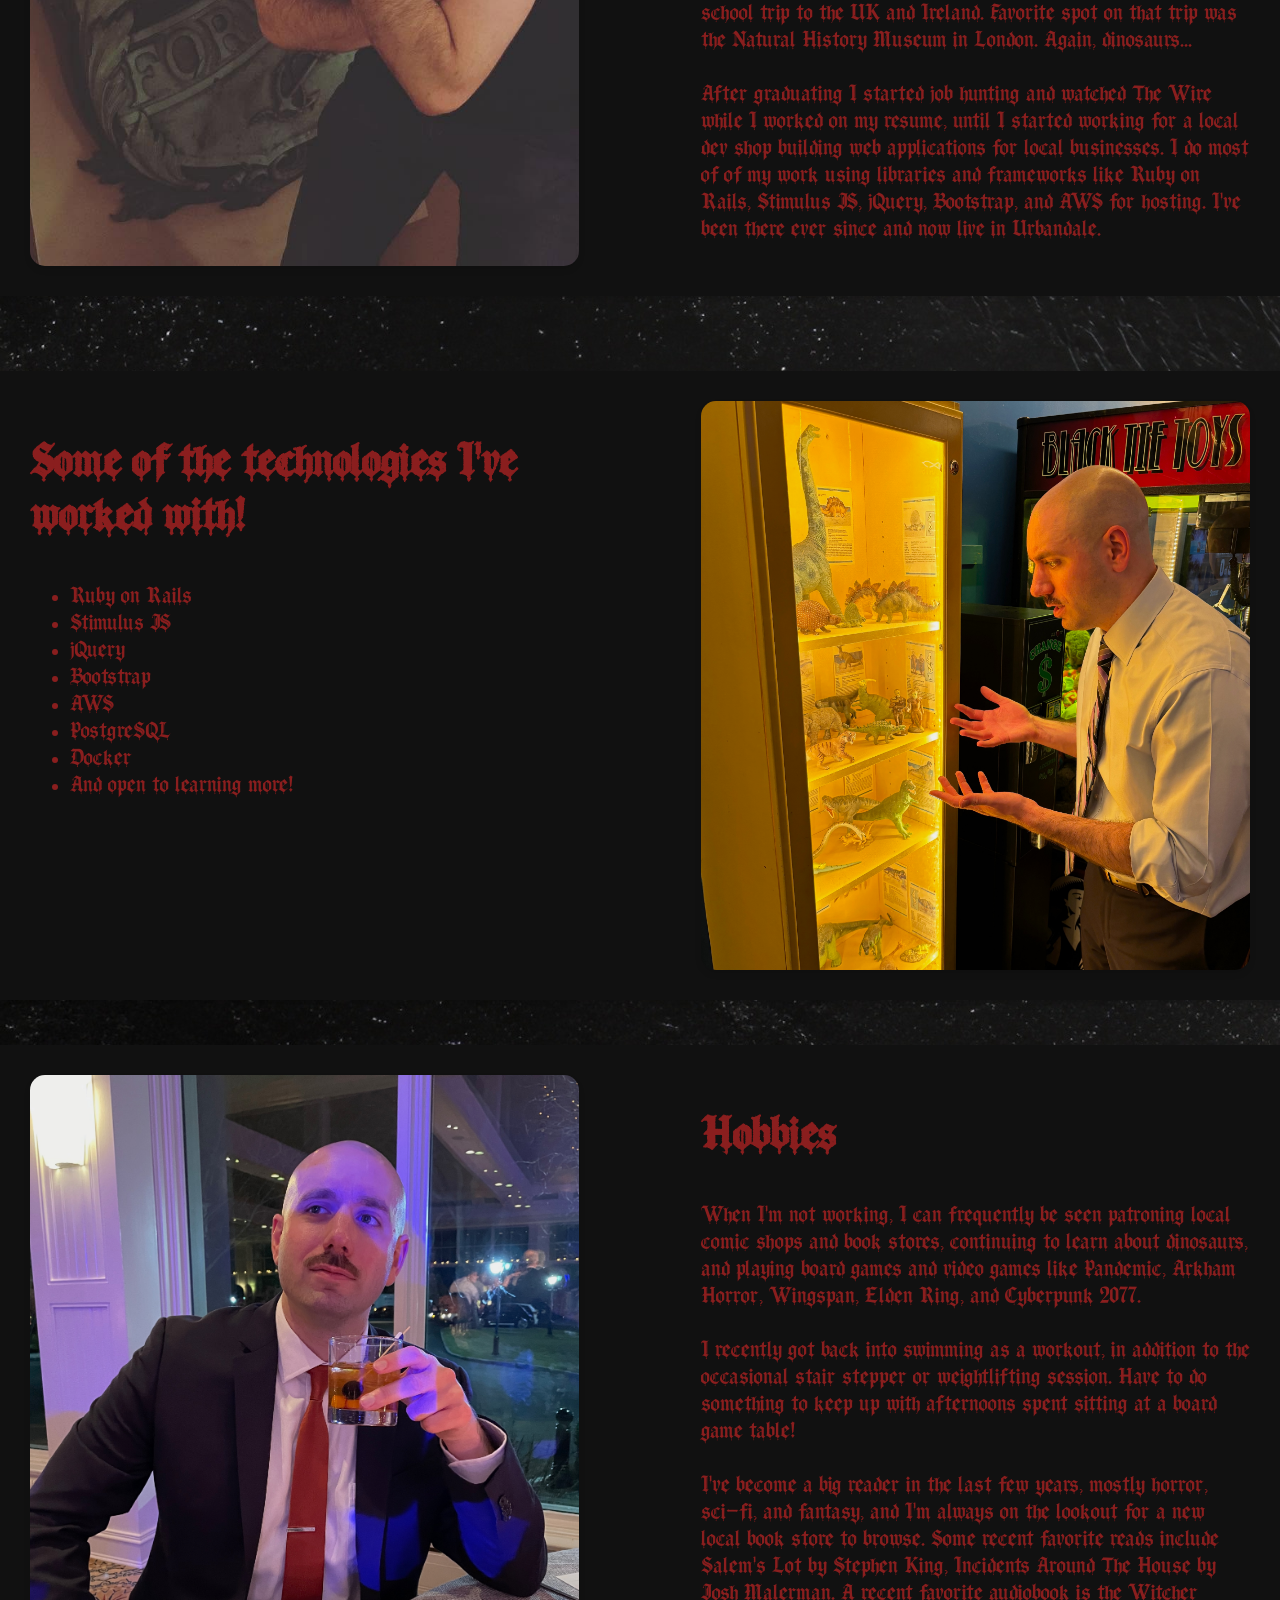
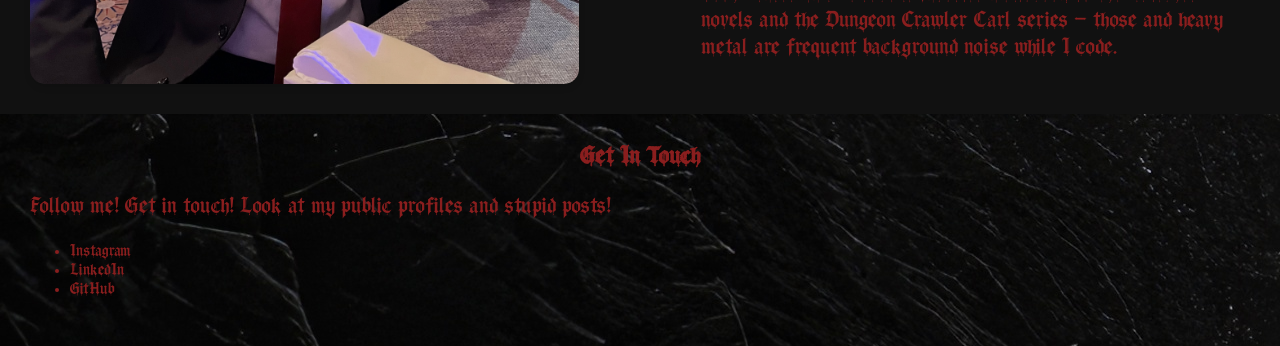
==== commit d1ccccb9: "Text updates to home page" ====
--- a/home.html
+++ b/home.html
@@ -45,8 +45,8 @@
         <div class="intro-text">
           <h2>Intro</h2>
           <p>
-            You found me! I'm a professional nerd who does web development. Keep scrolling to learn more about me, what makes me tick,
-            and what I'm interested in!
+            You found me! I'm a professional nerd and heavy metal fan who does web development. Keep
+            scrolling to learn more about me, what makes me tick, and what I'm interested in!
           </p>
         </div>
 
@@ -63,20 +63,20 @@
         <div class="bio-text">
           <h2>Bio</h2>
           <p>
-            I'm born and raised Des Moines, except for a brief detour to the faraway land of Indianola, Iowa! Quite the journey...
+            I was born and raised in Des Moines, Iowa, except for a brief detour to the faraway land of Indianola, Iowa for college! Quite the journey...
             <br />
             <br />
-            I grew up learning waaaay too much about dinosaurs, building Legos, and playing nerdy computer games. The only difference is now
-            I have to cover my own mortgage!
+            I grew up learning way too much about dinosaurs, building Legos, and playing nerdy computer games. So pretty similar to my hobbies now,
+            execept now I know a lot more about tax codes and mortgages!
             <br />
             <br />
-            I spent a lot of my off-time from middle school and high school swimming competitively, and then lifeguarding in the summers.
-            Once I graduated I went to Simpson College
-            and got a double major in Math and Computer Science, where I learned a lot about embracing being myself, making lifelong friends, and
-            even took a quick trip to the UK and Ireland. Favorite spot on that trip was the Natural History Museum in London. Again, dinosaurs...
+            I spent a lot of my off-time in middle school and high school swimming competitively, and then lifeguarding in the summers.
+            Once I graduated I went to Simpson College and got a double major in Math and Computer Science, where I learned a lot
+            about embracing being myself, making lifelong friends, and even took a school trip to the UK and Ireland. Favorite
+            spot on that trip was the Natural History Museum in London. Again, dinosaurs...
             <br />
             <br />
-            After graduating I started job hunting and watching The Wire while I worked on my resume, until I started working for a local
+            After graduating I started job hunting and watched The Wire while I worked on my resume, until I started working for a local
             dev shop building web applications for local businesses. I do most of of my work using libraries and frameworks like
             Ruby on Rails, Stimulus JS, jQuery, Bootstrap, and AWS for hosting. I've been there ever since and now live in Urbandale.
           </p>
@@ -112,17 +112,17 @@
         <div class="hobbies-text">
           <h2>Hobbies</h2>
           <p>
-            When I'm not working, I can frequently be seen patroning local comic / board game shops, continuing to learn about dinosaurs, and
+            When I'm not working, I can frequently be seen patroning local comic shops and book stores, continuing to learn about dinosaurs, and
             playing board games and video games like Pandemic, Arkham Horror, Wingspan, Elden Ring, and Cyberpunk 2077.
             <br />
             <br />
-            I recently got back into swimming for working out, in addition to the occasional stair stepper or weightlifting session. Got to do something
-            to keep up with days checking out new local breweries.
+            I recently got back into swimming as a workout, in addition to the occasional stair stepper or weightlifting session. Have to do something
+            to keep up with afternoons spent sitting at a board game table!
             <br />
             <br />
-            I've become a big reader in the last few years, mostly horror and sci-fi / fantasy, and I'm always on the lookout for a new local book
-            store to browse. Some recent favorite reads include Salem's Lot by Stephen King, Incidents Around The House by Josh Malerman, and the
-            the audiobooks of Dungeon Crawler Carl.
+            I've become a big reader in the last few years, mostly horror, sci-fi, and fantasy, and I'm always on the lookout for a new local book
+            store to browse. Some recent favorite reads include Salem's Lot by Stephen King, Incidents Around The House by Josh Malerman. A recent favorite
+            audiobook is the Witcher novels and the Dungeon Crawler Carl series - those and heavy metal are frequent background noise while I code.
           </p>
         </div>
       </div>
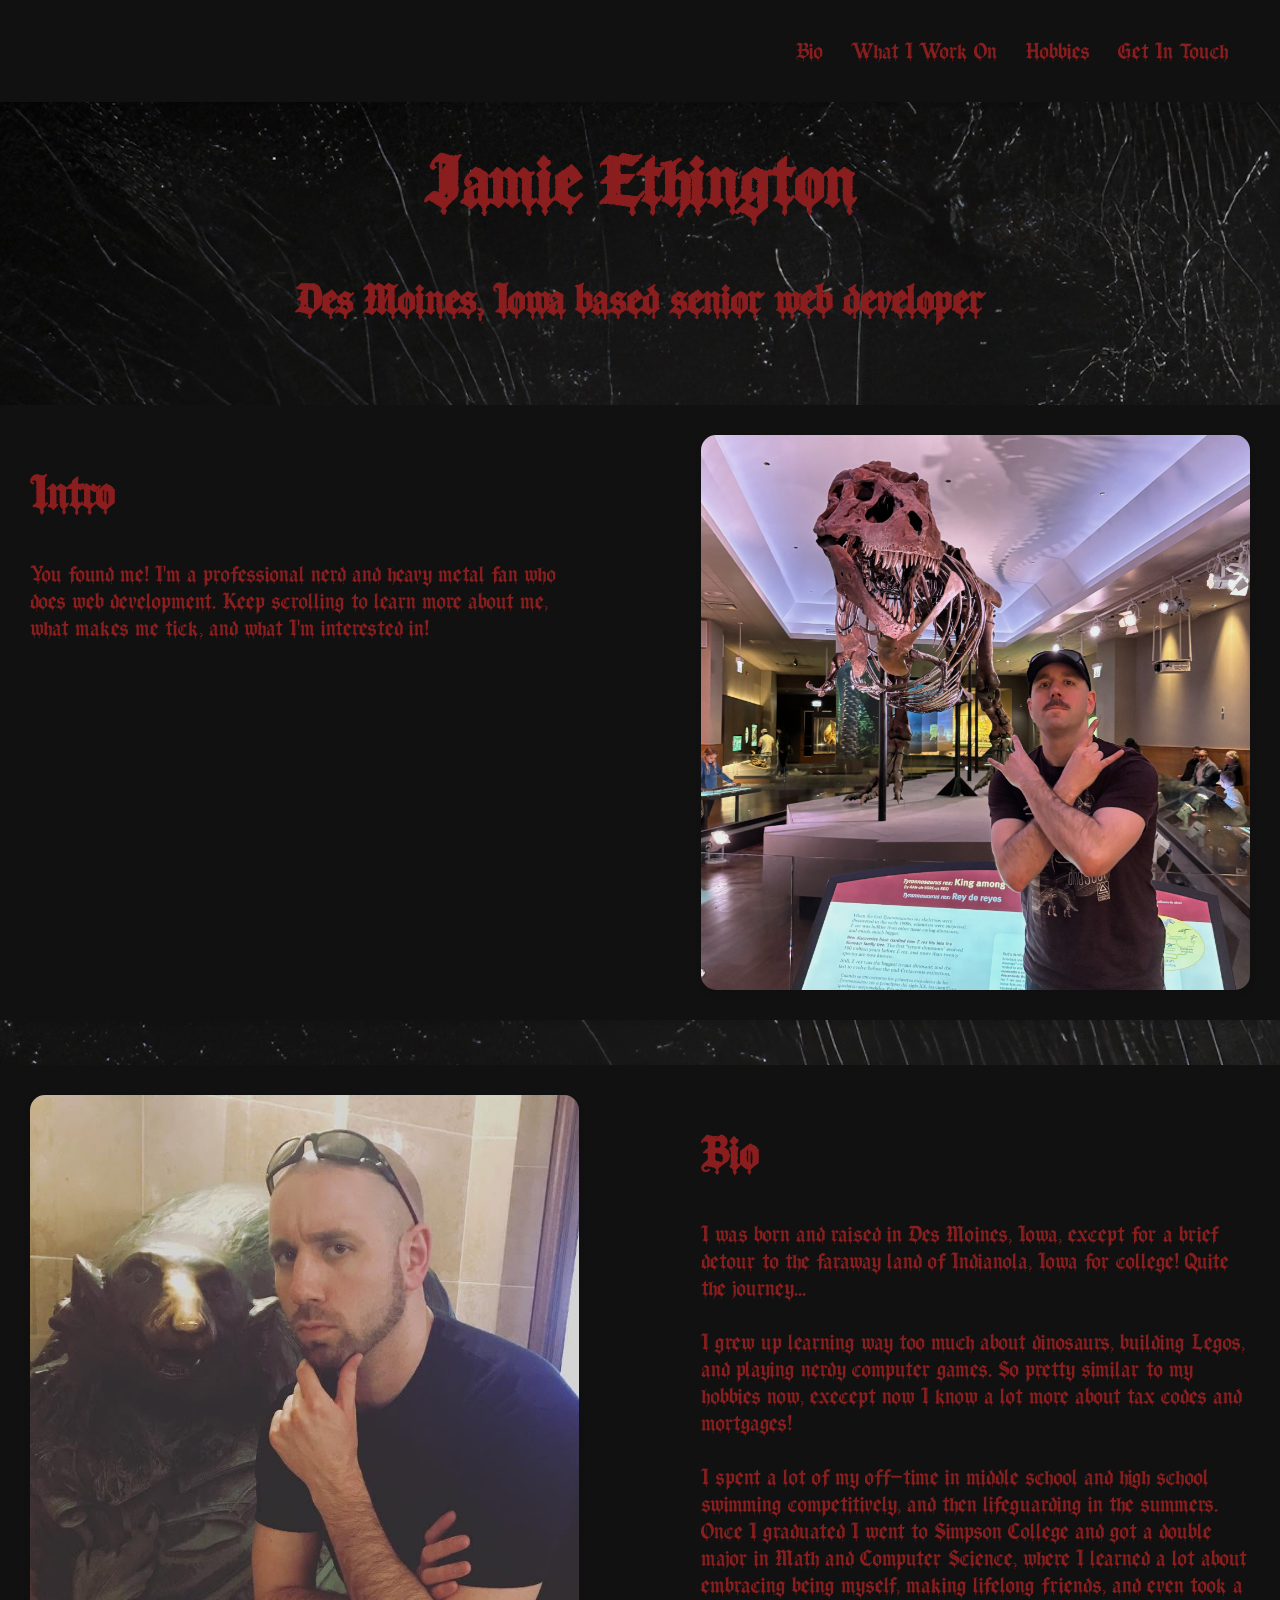
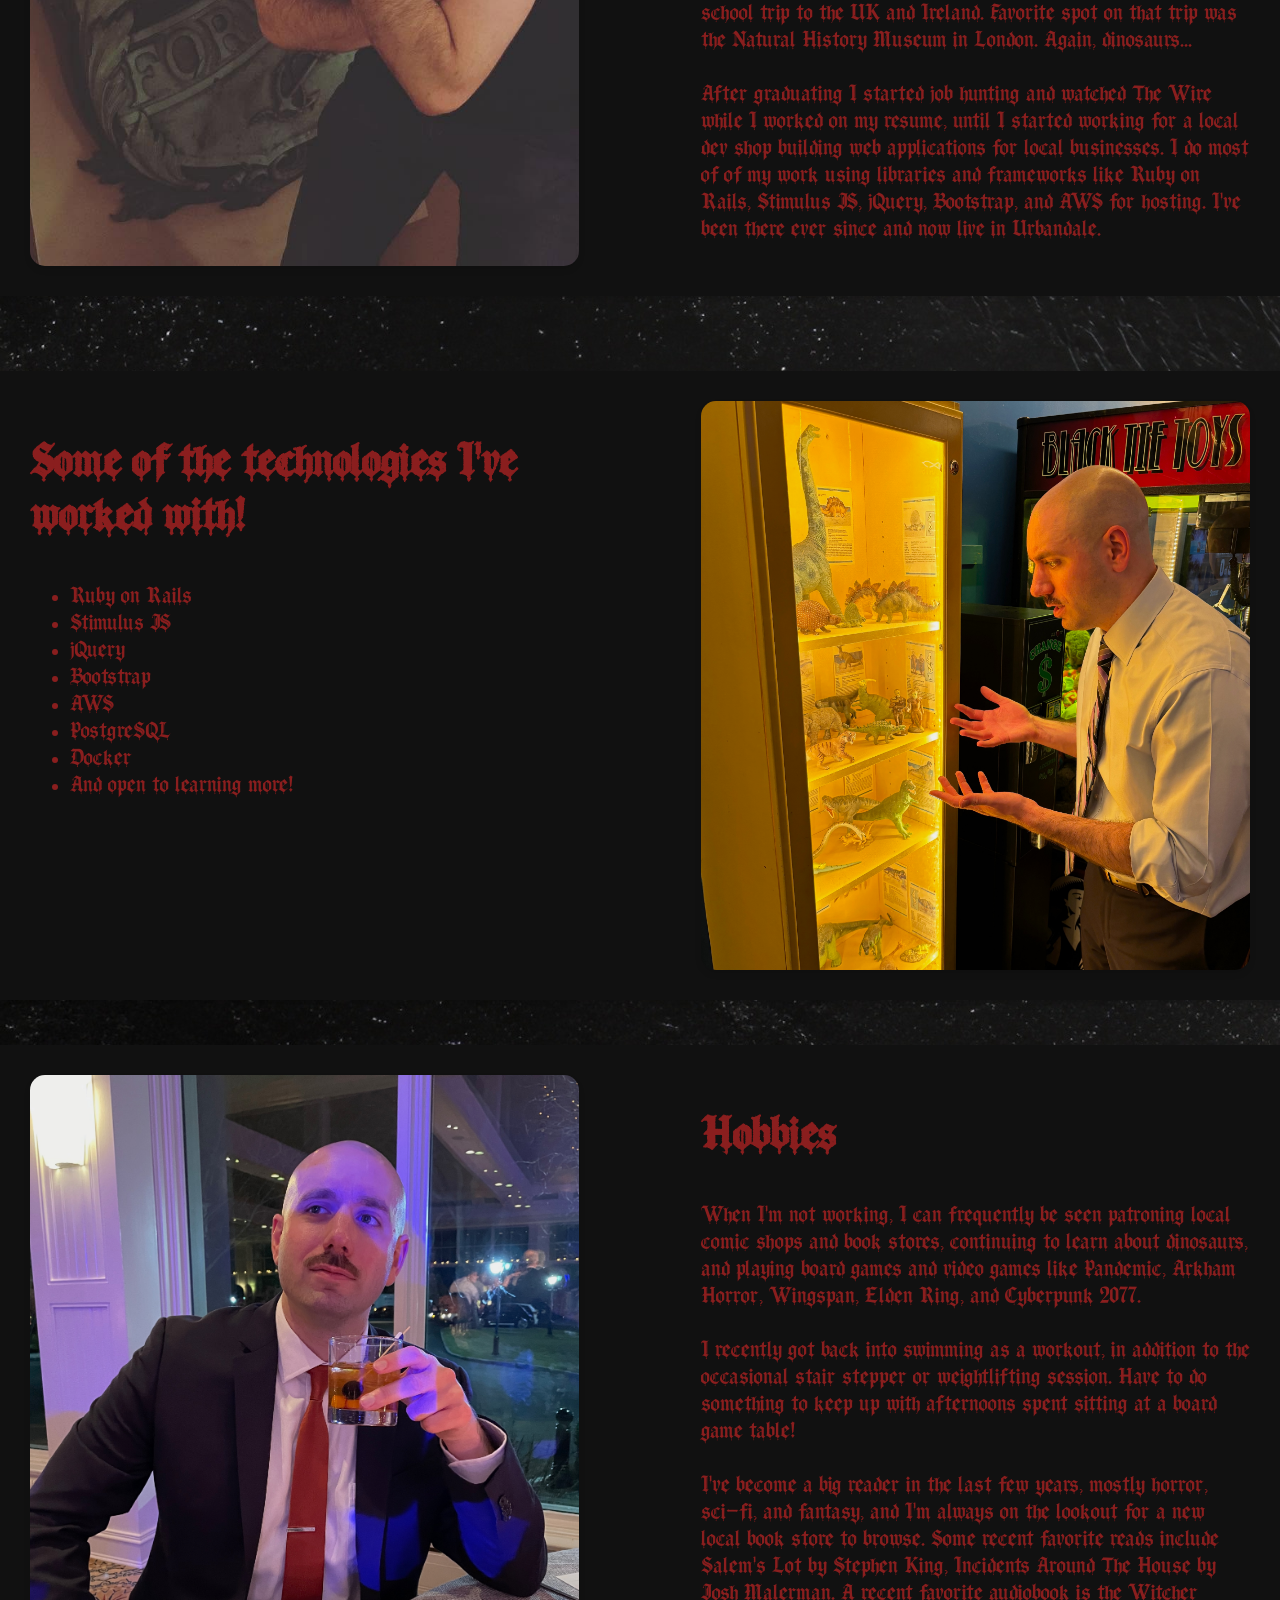
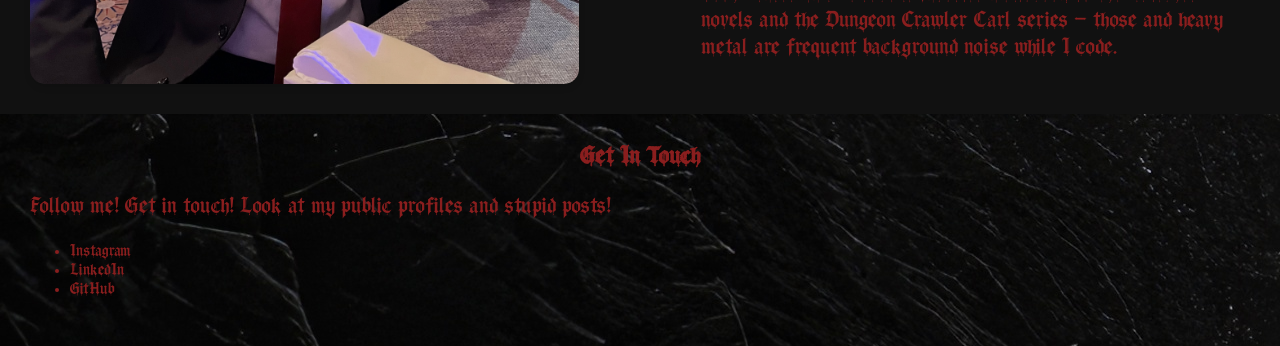
==== commit 4d45ab3b: "Text updates for page title" ====
--- a/home.html
+++ b/home.html
@@ -1,7 +1,7 @@
 <!DOCTYPE html>
 <html lang="en">
   <head>
-    <title>Jamie Ethington</title>
+    <title>Jamie Ethington | Des Moines, Iowa Web Senior Developer</title>
     <meta charset="utf-8">
     <meta name="viewport" content="width=device-width, initial-scale=1">
     <link rel="stylesheet" href="assets/stylesheets/home_styles.css">
@@ -37,7 +37,7 @@
 
 
       <h1>Jamie Ethington</h2>
-      <h3>Des Moines, Iowa based web developer</h3>
+      <h3>Des Moines, Iowa based senior web developer</h3>
     </div>
 
     <div class="main-content">
@@ -145,7 +145,6 @@
         </li>
       </ul>
     </div>
-    <script src="assets/javascripts/carousel.js"></script>
     <script src="assets/javascripts/smooth-scroll.js"></script>
   </body>
 </html>
